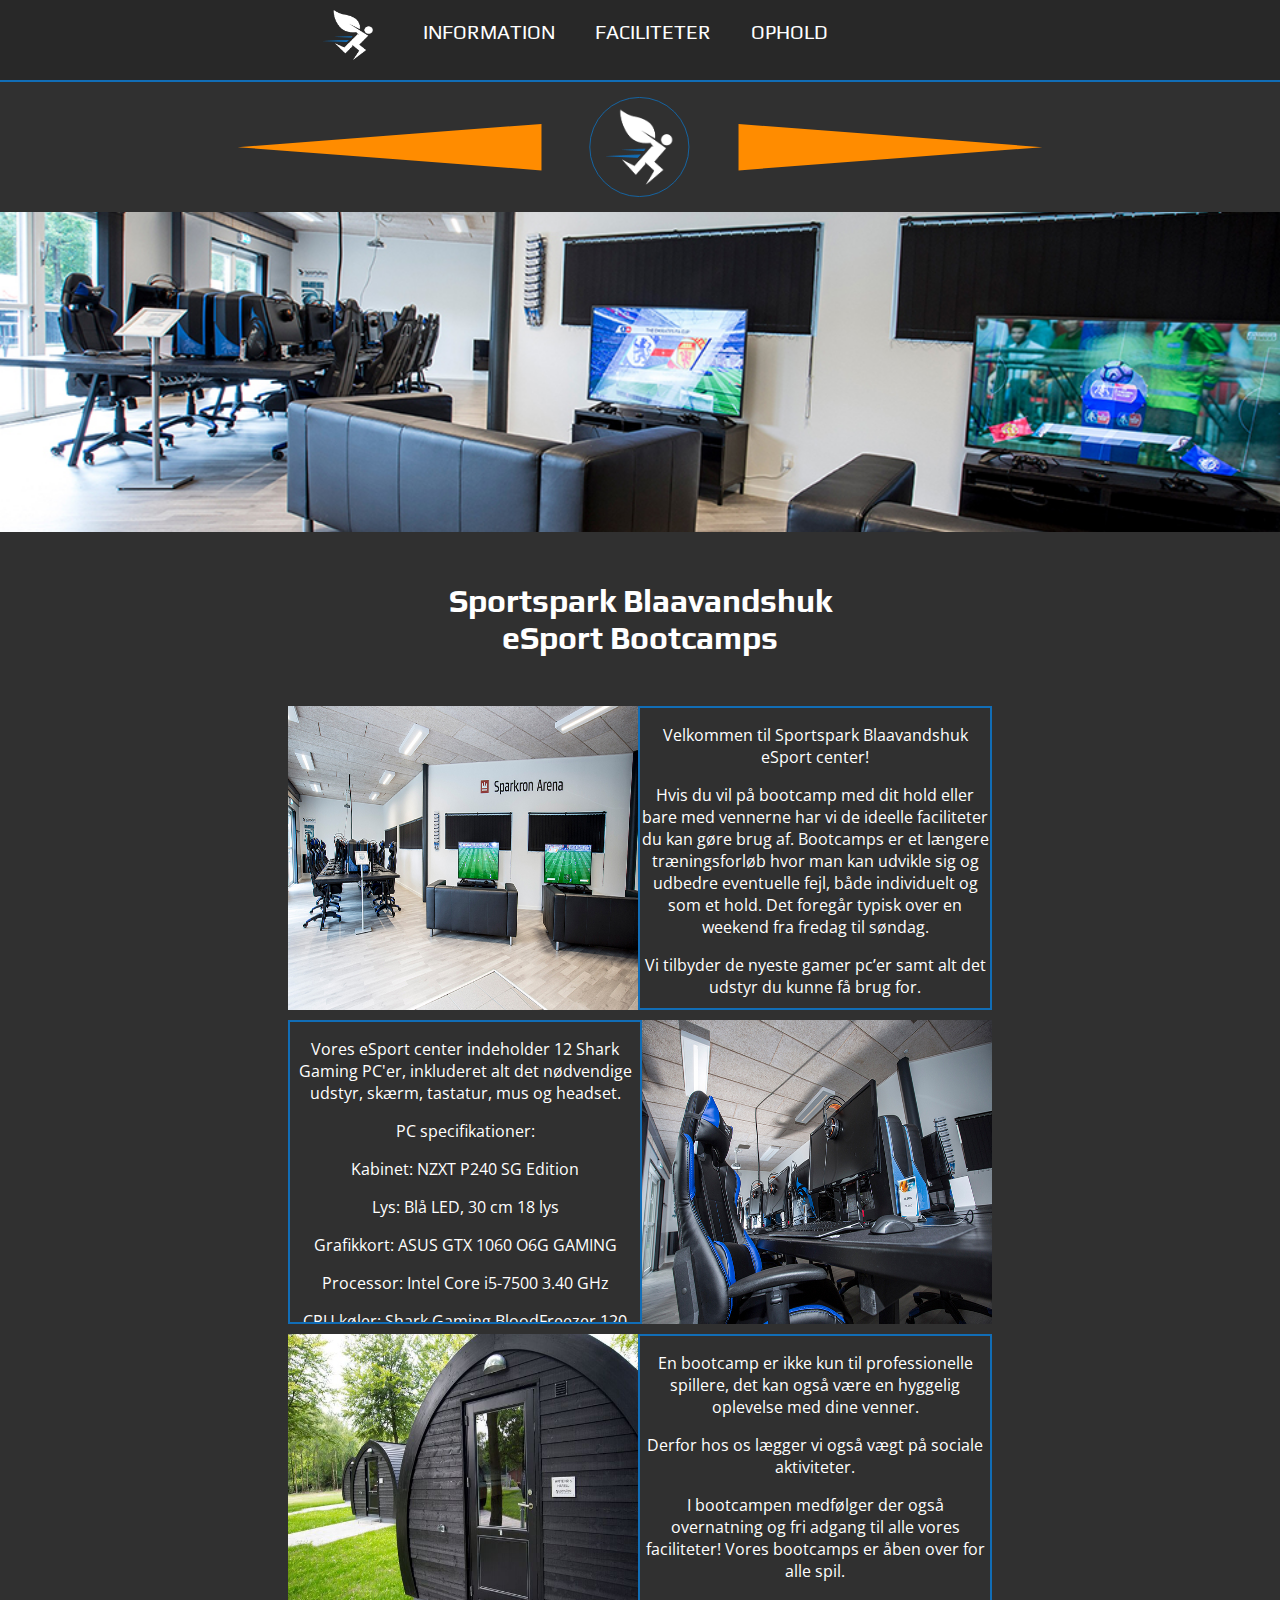
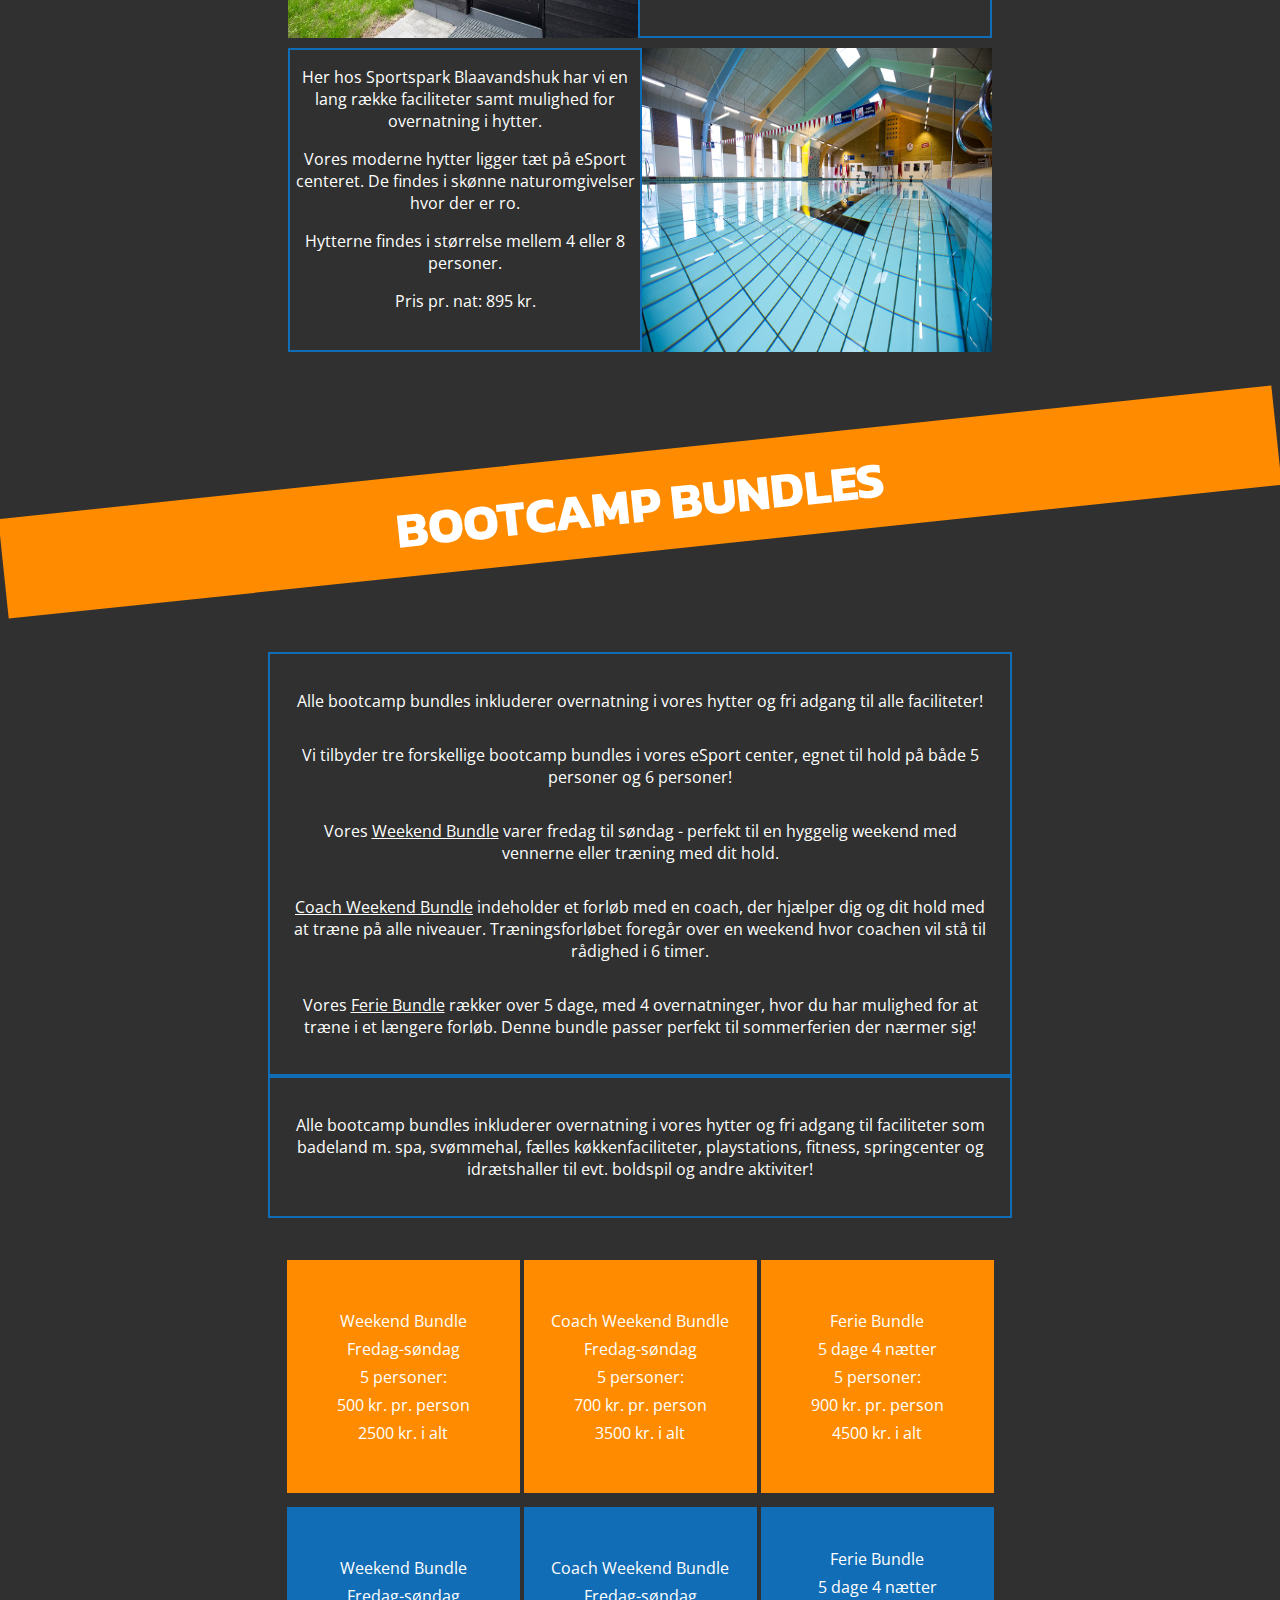
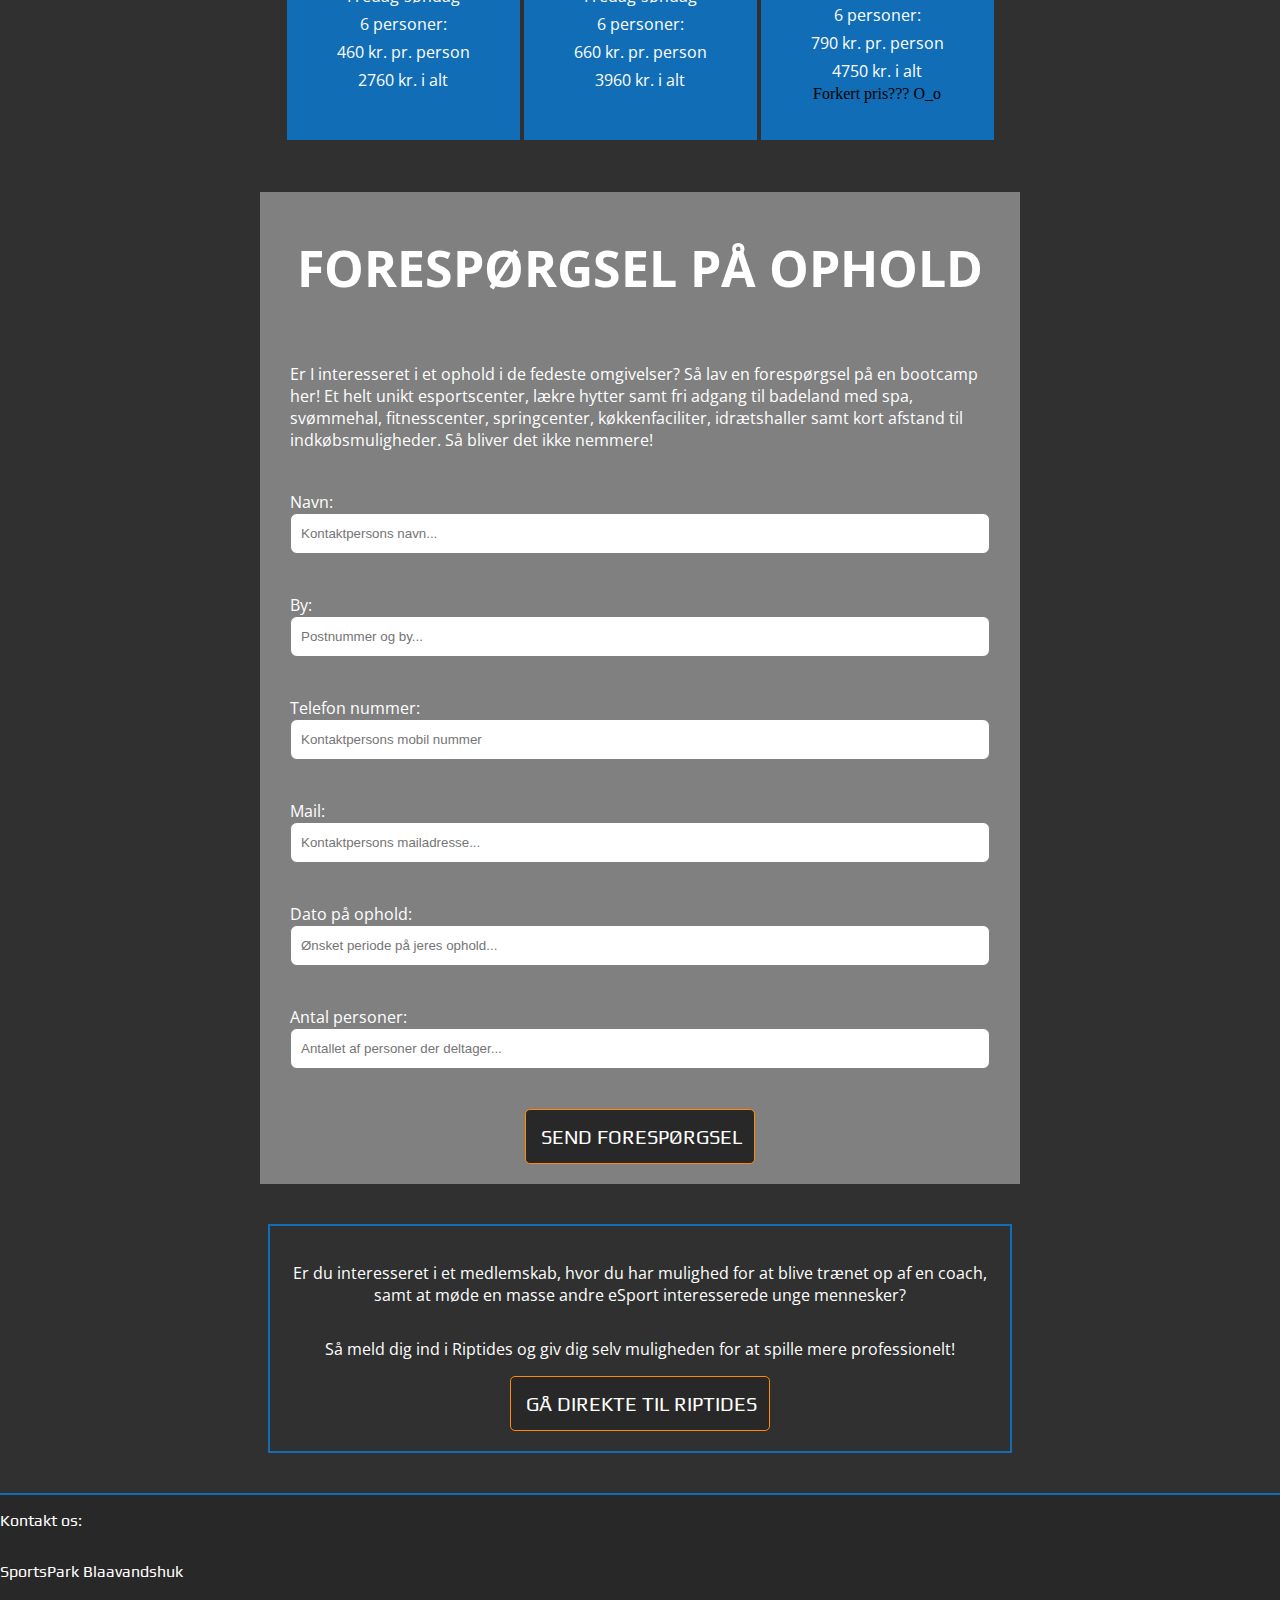
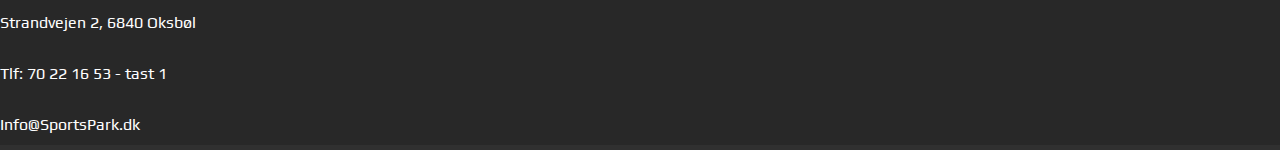
==== index.html @ 976b3179 "space" ====
<!DOCTYPE html>
<html lang="da" dir="ltr">
  <head>
    <meta charset="utf-8">
    <meta name="viewport" content="width=device-width, initial-scale=1.0">
    <title>Sportspark Blaavandshuk eSport center og bootcamp</title>
    <meta name="description" content="Sportspark Blaavandshuk eSports center i Jylland, Oksbøl findes i gode natur omgivelser tæt på havet, hvor du også har adgang til det bedste gamer udstyr. Kom med på bootcamp hos Sportspark Blaavandshuk, som medfølger fri adgang til alle vores faciliteter.">
    <meta name="viewport" content="width=device-width, initial-scale=1.0">
    <link rel="stylesheet" href="assets/css/style.css">
    <link href="https://fonts.googleapis.com/css?family=Kanit|Open+Sans|Play" rel="stylesheet">


  </head>

  <body>
    <header>

      <a href="http://www.sportspark.dk" target="_blank"><img src="assets/images/esport.png" alt="Sportspark Blaavandshuk logo" class=logo></a>
      <div class="box">

      </div>
<nav class="top-nav">
<ul>
<li>
<a href="#">INFORMATION</a>
<div class="inner-nav">

  <div>

    <div class="col">
      <a href="http://www.sportspark.dk/bningstider" title="Åbningstider">Åbningstider</a>
      <a href="http://www.sportspark.dk/kontakt1" title="Kontakt os">Kontakt os</a>
    </div>

    <div class="col">
      <a href="http://www.sportspark.dk/om-spb11" title="Hvem er vi?">Hvem er vi?</a>
      <a href="http://www.sportspark.dk/personale1" title="Personale">Personale</a>
    </div>

    <div class="col">
      <a href="http://www.sportspark.dk/bestyrelser-1" title="Bestyrelse">Bestyrelse</a>
      <a href="http://www.sportspark.dk/generalforsamling-bic1" title="Generalforsamling">Generalforsamling</a>
    </div>

    <div class="col">
      <a href="http://www.sportspark.dk/vores-sponsor1" title="Sponsor">Sponsor</a>
      <a href="http://www.sportspark.dk/bliv-sponsor1" title="Bliv sponsor">Bliv sponsor</a>
    </div>

    <div class="col">
      <a href="http://www.sportspark.dk/kontorlokaler" title="Ledige kontorlokaler">Ledige kontorlokaler</a>
      <a href="http://www.sportspark.dk/boligudstilling1" title="Boligudstilling">Boligudstilling</a>
    </div>

    <div class="col">
      <a href="http://www.sportspark.dk/kontaktformular1" title="Kørselsguide">Kørselsguide</a>
      <a href="#">Events</a>
    </div>

    <div class="col">
      <a href="http://www.sportspark.dk/samarbejdspartnere1" title="Samarbejdspartnere">Samarbejdspartnere</a>
      <a href="http://www.sportspark.dk/vrgum-lbet" title="Vrøgum løbet">Vrøgum løbet</a>
    </div>

    <div class="col">
      <a href="http://www.sportspark.dk/link" title="Links">Links</a>
    </div>

  </div>

</div>
</li>
<li>
<a href="#">FACILITETER</a>
<div class="inner-nav">

  <div>

    <div class="col">
      <p>Sportscenter</p>
      <a href="http://www.sportspark.dk/bningstider" title="Åbningstider">Åbningstider</a>
      <a href="http://www.sportspark.dk/foreninger1" title="Foreninger">Foreninger</a>
      <a href="http://www.sportspark.dk/halbooking1" title="Halbooking">Halbooking</a>
    </div>

    <div class="col">
      <p>Golfcenter</p>
      <a href="http://www.sportspark.dk/golfophold" title="Golfophold">Golfophold</a>
      <a href="http://www.sportspark.dk/proshoppen" title="Golfshoppen">Golfshoppen</a>
      <a href="http://www.sportspark.dk/golfbuffet" title="Pub og buffet">Pub og buffet</a>
      <a href="http://www.sportspark.dk/pub-og-frokost-" title="Pub og frokost">Pub og frokost</a>
      <a href="http://www.sportspark.dk/busudflugter" title="Busudflugter">Busudflugter</a>
      <a href="https://www.blaagolf.dk/klubben/" title="Blåvandhuk">Blåvandhuk golfklub</a>
      <a href="https://www.golfbox.dk/portal/golf_info/gbtourframe.asp?selected=%7BCC74A204-A100-4547-9A48-63BF5E02C2D2%7D&language=1030&#/customer/0/">Golfbox</a>
    </div>

    <div class="col">
      <p>Fitnesscentre</p>
      <a href="http://www.sportspark.dk/fitnesscentre1" title="Fitness Oksbøl">Fitness Oksbøl</a>
      <a href="http://www.sportspark.dk/fitnessblaavand" title="Fitness Blåvand">Fitness Blåvand</a>
      <a href="http://www.sportspark.dk/fitness-vejers" title="Fitness Vejers">Fitness Vejers</a>
    </div>

    <div class="col">
      <p>Mad og fest</p>
      <a href="http://www.sportspark.dk/pyramiden" title="Pyramiden Oksbøl">Pyramiden Oksbøl</a>
      <a href="http://www.sportspark.dk/mdefaciliteter" title="Mødefaciliteter">Mødefaciliteter</a>
    </div>

    <div class="col">
      <p>Vakuum</p>
      <a href="http://www.sportspark.dk/med" title="Med behandlinger">Med behandlinger</a>
      <a href="http://www.sportspark.dk/vakuumfit" title="Fit behandling">Fit behandling</a>
      <a href="http://www.sportspark.dk/vakuumsport" title="Sportsbehandling">Sportsbehandling</a>
      <a href="http://www.sportspark.dk/pressemeddelelse-vakuum" title="Pressemeddelelse">Pressemeddelelse</a>
      <a href="http://www.sportspark.dk/kundearrangement" title="Kundearrangement">Kundearrangement</a>
    </div>

    <div class="col">
      <a href="http://www.sportspark.dk/e-sport" title="Esport">Esport</a>
    </div>

    <div class="col">
      <a href="http://www.sportspark.dk/ski" title="Skipark">Skipark</a>
    </div>


  </div>

</div>
</li>
<li>
<a href="#">OPHOLD</a>
<div class="inner-nav">

  <div>

    <div class="col">
      <a href="http://www.sportspark.dk/hndboldophold" title="Håndophold">Håndophold</a>
      <a href="http://www.sportspark.dk/ungdomslejr" title="Ungdomslejr">Ungdomslejr</a>
    </div>

    <div class="col">
      <a href="http://www.sportspark.dk/kyst" title="Kyst til kyst">Kyst til kyst</a>
      <a href="http://www.sportspark.dk/erhvervsophold" title="Erhvervsophold">Erhvervsophold</a>
    </div>

    <div class="col">
      <a href="http://www.sportspark.dk/familiecamp" title="Familiecamp">Familiecamp</a>
      <a href="http://www.sportspark.dk/svmmelejr1" title="Svømmelejr">Svømmelejr</a>
    </div>

    <div class="col">
      <a href="http://www.sportspark.dk/fodboldlejr" title="Fodboldlejr">Fodboldlejr</a>
      <a href="http://www.sportspark.dk/golfophold" title="Golf og wellness">Golf og wellness</a>
    </div>

    <div class="col">
      <a href="http://www.sportspark.dk/mtb-vesterhavet" title="MTB Vesterhavet">MTB Vesterhavet</a>
      <a href="http://www.sportspark.dk/sportsfestival" title="Sportsfestival">Sportsfestival</a>
    </div>

    <div class="col">
      <a href="http://www.sportspark.dk/kr-selv---blaavandshuk" title="Kør selv Blaavandshuk">Kør selv Blaavandshuk</a>
      <a href="http://www.sportspark.dk/fitnesscamps" title="Fitnesscamps">Fitnesscamps</a>
    </div>

    <div class="col">
      <a href="http://www.lejrskole-vesterhavet.dk/" title="Lejrskole">Lejrskole</a>
      <a href="http://www.sportspark.dk/rystesammen" title="Ryste sammen tur">Ryste sammen tur</a>
    </div>


  </div>

</div>

<div class="box-end">
</div>

    </header>

    <nav class="resp-nav">
      <ul>
        <li>
          <a href="http://www.sportspark.dk/">SPORTSPARK BLAAVANDSHUK</a>
        </li>
      </ul>
    </nav>

    <div class="orangelogo">
      <img src="assets/images/tryout5.svg" alt="Sportspark Blaavandshuk logo with triangles">
    </div>


    <div class="slideshow" style="max-width:100%">
      <img class="mySlides" src="assets/images/full_room.jpg" alt="eSport center" style="width:100%">
      <img class="mySlides" src="assets/images/keyboard.jpg" alt="eSport center keyboard" style="width:100%">
      <img class="mySlides" src="assets/images/computer.jpg" alt="eSport center Shark Gaming PC" style="width:100%">
      <img class="mySlides" src="assets/images/chair_com.jpg" alt="eSport center udstyr" style="width:100%">
    </div>

    <div class="h1container">
      <h1>Sportspark Blaavandshuk eSport Bootcamps</h1>
    </div>

    <div class="textandpictureforLP">

        <div class="partners">
          <div class="pictureforLP">
            <img src="assets/images/esportlokalegood.jpg" alt="esportlokale">
          </div>
          <div class="textboxforLP">
              <p>Velkommen til Sportspark Blaavandshuk eSport center!</p>
                <p>Hvis du vil på bootcamp med dit hold eller bare med vennerne har vi de ideelle faciliteter du kan gøre brug af. Bootcamps er et længere træningsforløb hvor man kan udvikle sig og udbedre eventuelle fejl, både individuelt og som et hold. Det foregår typisk over en weekend fra fredag til søndag.</p>
                <p>Vi tilbyder de nyeste gamer pc’er samt alt det udstyr du kunne få brug for.</p>
          </div>
        </div>

        <div class="partners">
          <div class="textboxforLP">
              <p>
                Vores eSport center indeholder 12 Shark Gaming PC'er, inkluderet alt det nødvendige udstyr, skærm, tastatur, mus og headset.
              </p>
              <p>PC specifikationer:</p>
                <p>Kabinet: NZXT P240 SG Edition</p>
                <p>Lys: Blå LED, 30 cm 18 lys</p>
                <p>Grafikkort: ASUS GTX 1060 O6G GAMING</p>
                <p>Processor: Intel Core i5-7500 3.40 GHz</p>
                <p>CPU køler: Shark Gaming BloodFreezer 120 vandkøling</p>
                <p>RAM: Crucial Ballistix Sport 2x8GB 2400 Mhz</p>
                <p>Systemdisk: Kingston UV400 240GB SSD</p>
                <p>Lagerdisk: Seagate Barracuda 1TB 7200 RPM</p>
                <p>Strømforsyning: Shark Gaming Bloodpump 500W</p>
                <p>Bundkort: ASUS Prime Z270-P</p>
                <p>Windows: Windows 10 dansk</p>
          </div>
          <div class="pictureforLP">
            <img src="assets/images/specs.jpg" alt="eSport center computere">
          </div>
        </div>

      <div class="partners">
        <div class="pictureforLP">
          <img src="assets/images/hytter.jpg" alt="Sportspark Blaavandshuk hytter">
        </div>
        <div class="textboxforLP">
              <p>En bootcamp er ikke kun til professionelle spillere, det kan også være en hyggelig oplevelse med dine venner.</p>
                <p>Derfor hos os lægger vi også vægt på sociale aktiviteter.</p>
                <p>I bootcampen medfølger der også overnatning og  fri adgang til alle vores faciliteter!
                Vores bootcamps er åben over for alle spil.</p>
        </div>
      </div>

      <div class="partners">
        <div class="textboxforLP">
            <p>Her hos Sportspark Blaavandshuk har vi en lang række faciliteter samt mulighed for overnatning i hytter.</p>
              <p>Vores moderne hytter ligger tæt på eSport centeret. De findes i skønne naturomgivelser hvor der er ro.</p>
              <p>Hytterne findes i størrelse mellem 4 eller 8 personer.</p>
              <p>Pris pr. nat: 895 kr.</p>
        </div>
        <div class="pictureforLP">
          <img src="assets/images/svømmehal.jpg" alt="Sportspark Blaavandshuk svømmehal">
        </div>
      </div>


    <div class="orangeline">
      <h2>BOOTCAMP BUNDLES</h2>
    </div>

    <div class="bundletext">
      <div class="riptide">
            <p>Alle bootcamp bundles inkluderer overnatning i vores hytter og fri adgang til alle faciliteter!</p>

            <p>Vi tilbyder tre forskellige bootcamp bundles i vores eSport center, egnet til hold på både 5 personer og 6 personer!</p>

            <p>Vores <u>Weekend Bundle</u> varer fredag til søndag - perfekt til en hyggelig weekend med vennerne eller træning med dit hold.</p>
            <p><u>Coach Weekend Bundle</u> indeholder et forløb med en coach, der hjælper dig og dit hold med at træne på alle niveauer. Træningsforløbet foregår over en weekend hvor coachen vil stå til rådighed i 6 timer.</p>
            <p>
            Vores <u>Ferie Bundle</u> rækker over 5 dage, med 4 overnatninger, hvor du har mulighed for at træne i et længere forløb. Denne bundle passer perfekt til sommerferien der nærmer sig!</p>
        </div>
        <div class="riptide">
          <p>Alle bootcamp bundles inkluderer overnatning i vores hytter og fri adgang til faciliteter som badeland m. spa, svømmehal, fælles køkkenfaciliteter, playstations, fitness, springcenter og idrætshaller til evt. boldspil og andre aktiviter!</p>

      </div>
    </div>

    <div class="partners">
      <div class="bundle">
        <p>
          Weekend Bundle
        </p>
            <p>Fredag-søndag</p>
            <p>5 personer:</p>
            <p>500 kr. pr. person</p>
            <p>2500 kr. i alt</p>
      </div>
      <div class="bundle">
        <p>
          Coach Weekend Bundle
        </p>
          <p>Fredag-søndag</p>
          <p>5 personer:</p>
          <p>700 kr. pr. person</p>
          <p>3500 kr. i alt</p>
      </div>

      <div class="bundle">
        <p>
          Ferie Bundle
        </p>
          <p>5 dage 4 nætter</p>
          <p>5 personer:</p>
          <p>900 kr. pr. person</p>
          <p>4500 kr. i alt</p>
      </div>
    </div>

    <div class="partners">
      <div class="bundle2">
        <p>
          Weekend Bundle
        </p>
            <p>Fredag-søndag</p>
            <p>6 personer:</p>
            <p>460 kr. pr. person</p>
            <p>2760 kr. i alt</p>
      </div>
      <div class="bundle2">
        <p>
          Coach Weekend Bundle
        </p>
          <p>Fredag-søndag</p>
          <p>6 personer:</p>
          <p>660 kr. pr. person</p>
          <p>3960 kr. i alt</p>
      </div>

      <div class="bundle2">
        <p>
          Ferie Bundle
        </p>
          <p>5 dage 4 nætter</p>
          <p>6 personer:</p>
          <p>790 kr. pr. person</p>
          <p>4750 kr. i alt</p>
          Forkert pris??? O_o
      </div>
    </div>
  </div>

  <div class="booking">
    <div class="contactcontainer">
        <h2>FORESPØRGSEL PÅ OPHOLD</h2>
        <p>Er I interesseret i et ophold i de fedeste omgivelser? Så lav en forespørgsel på en bootcamp her! Et helt unikt esportscenter, lækre hytter samt fri adgang til badeland med spa, svømmehal, fitnesscenter, springcenter, køkkenfaciliter, idrætshaller samt kort afstand til indkøbsmuligheder. Så bliver det ikke nemmere! </p>
        <p>Navn:<input placeholder="Kontaktpersons navn..." text="text" id="name"></p>
        <p>By:<input placeholder="Postnummer og by..." text="text" id="city"></p>
        <p>Telefon nummer:<input placeholder="Kontaktpersons mobil nummer" text="text" id="phone"></p>
        <p>Mail:<input placeholder="Kontaktpersons mailadresse..." text="text" id="mail"></p>
        <p>Dato på ophold:<input placeholder="Ønsket periode på jeres ophold..." text="text" id="date"></p>
        <p>Antal personer:<input placeholder="Antallet af personer der deltager..." text="text" id="persons"></p>
        <input class="addbutton" type="submit" value="SEND FORESPØRGSEL" onclick="addContact();">
    </div>
  </div>

<div class="bundletext">
  <div class="riptide">
      <p>
      Er du interesseret i et medlemskab, hvor du har mulighed for at blive trænet op af en coach, samt at møde en masse andre eSport interesserede unge mennesker?
    </p>
      <p>
      Så meld dig ind i Riptides og giv dig selv muligheden for at spille mere professionelt!
      </p>
      <input class="buttonriptide" type="button" value="GÅ DIREKTE TIL RIPTIDES" onclick=window.location.ahref="http://www.riptides.dk/">
  </div>
</div>

    <footer>
      <div class="contactinfo">
        <p>Kontakt os:</p>
        <p>SportsPark Blaavandshuk</p>
        <p>Strandvejen 2, 6840 Oksbøl</p>
        <p>Tlf: 70 22 16 53 - tast 1</p>
        <p>Info@SportsPark.dk</p>
      </div>

    </footer>
    <script src="assets/js/main.js"></script>
  </body>
</html>
---- assets/css/style.css ----
body {
   background-color: #303030;
   margin: 0;
   overflow-x: hidden;
 }

/* Til header */
header {
background-color: #282828;
height: 80px;
width: 100%;
display: flex;
flex-direction: row;
justify-content: center;
border-bottom: 2px solid;
border-color: #116db6;
}

header img {
display: flex;
flex-direction: row;
justify-content: flex-start;
height: 50px;
width: 50px;
padding-top: 10px;
padding-left: 50px;
padding-bottom: 10px;
margin: 0;

}

header ul {
display: flex;
flex: 1;
justify-content: space-around;
align-items: center;
margin: 0;
padding-right: 30%;
padding-left: 25%;
}

header li {
list-style: none;
margin: 0;
color: white;
display: flex;
font-family: "Play", sans-serif;
font-size: 20px;
}

h1 {
  font-family: "Play", sans-serif;
  color: white;
  text-align: center;
  margin: 50px;
  width: 400px;
}
.h1container {
  display: flex;
  justify-content: center;
}
nav {
  z-index: 1;
}
.top-nav ul{
display: flex;
list-style: none;
margin: 0;
padding: 0;
background: #282828;
}

.top-nav li a, .col p{
padding: 20px;
margin: 0;
color: #fff;
text-decoration: none;
display: block;
}

.top-nav {
}

.col p {
text-decoration: underline;
}

.top-nav li a:hover{
background: rgba(0,0,0,.4);
}

.top-nav li{
display: block;
}

.top-nav .inner-nav{
display: none;
position: absolute;
left: 0;
right: 0;
background: #282828;
color: #fff;
}

.top-nav li:hover .inner-nav{
display: block;
}

.inner-nav>div{
display:flex;
justify-content: center;
}

/*.box {
  margin-left: 300px;
}*/

.top-nav {
  margin-right: 160px;
}

.logo {
  padding-right: 30px;
}



/*responsive nav*/
.resp-nav li, a {
  list-style: none;
  margin: 0;
  color: white;
  display: flex;
  font-family: "Play", sans-serif;
  font-size: 20px;
  text-decoration: none;
}

.resp-nav ul {
  display: none;
  list-style: none;
  margin: 0;
  padding: 20px;
  background: #282828;
}


/* Til Logo med orange trekanter under header */
.orangelogo {
  width: 100%;
  height:100px;
  padding-bottom: 25px;
  padding-top: 5px;

}

.orangelogo img {
  height: 100px;
  width: 100%;
  padding-top: 10px;
  padding-bottom: 10px;
}

/* Til Banner */

.slideshow{
  max-width: 100%;
  overflow: hidden;
  padding-bottom: 25%;
  position: relative;
}

.slideshow img {
  display:none;
  width: 100%;
  position: absolute;
  top: 50%;
  transform: translateY(-50%); /*Defines a translation, using only the value for the Y-axis*/
  z-index: 0;
}

/* Til Text og billederne til Landing Page */
.textandpictureforLP .partners {
  display: flex;
  justify-content: center;
}

.partners {
padding-bottom: 10px;
}

.partners p {
  color: white;
  font-family: 'Open Sans', sans-serif;
  text-align: center;
}

.pictureforLP {
  background-color: white;
  height: 302px;
  width: 350px;
}
.pictureforLP img {
  height: 304px;
  width: 350px;
}

.textboxforLP {
  background-color: #303030;
  height: 300px;
  width: 350px;
  border: 2px solid;
  border-color: #116db6;
  overflow: auto;
}
.textboxforLP p, .textboxforBD p, .bundle p, .textboxforbundles .bundle2 p {
  font-family: 'Open Sans', sans-serif;

}

.bundletext {
  display: flex;
  flex-direction: column;
  align-items: center;
  margin: 40px;

}

.bundle {
  background-color: #ff8c00;
  height: 233px;
  width: 233px;
  border: 2px solid;
  border-left-color: #303030;
  border-top-color: #303030;
  border-bottom-color: #303030;
  border-right-color: #303030;
  display: flex;
  justify-content: center;
  flex-direction: column;
}

.bundle2 {
  background-color: #116DB6;
  height: 233px;
  width: 233px;
  border: 2px solid;
  border-left-color: #303030;
  border-top-color: #303030;
  border-bottom-color: #303030;
  border-right-color: #303030;
  display: flex;
  align-items: center;
  justify-content: center;
  flex-direction: column;
}

.bundle p {
  margin: 3px;
}

.bundle2 p {
  margin: 3px;
}


/* Til den orange skæv linje */
.orangeline {
  margin-top: 90px;
  margin-bottom: 100px;
  background-color: #ff8c00;
  height: 100px;
  width: auto;
  transform: rotate(-6deg);
}
.orangeline h2 {
  color: white;
  display: flex;
  justify-content: center;
  font-size: 50px;
  padding-top: 15px;
  font-family: 'Kanit', sans-serif;
}

/* Til form */
.contactcontainer {
  display: flex;
  flex-direction: column;
  font-family: 'Open Sans', sans-serif;
  justify-content: center;
  max-width: 800px;
  color: white;
  background-color: grey;
  align-items: center;
  margin: 0;
  padding: 0 10px 0 10px;
}

.booking {
  display: flex;
  justify-content: center;
  margin: 40px;
}

.contactcontainer p {
  margin: 20px;
  max-width: 700px;
  width: 100%;

}

.contactcontainer h2 {
  font-size: 50px;
  width: 100%;
  text-align: center;
}


input[text=text] {
  border: 0.5px solid grey;
  padding: 12px 10px;
  display: flex;
  width: 100%;
  max-width: 700px;
  align-items: center;
  border-radius: 7px;
  display: flex;
  box-sizing: border-box;
}

input[type=submit] {
  background-color: #282828;
  color: white;
  border: 1px solid #ff8c00;
  border-radius: 5px;
  cursor: pointer;
  padding: 15px;
  margin: 20px;
  width: 230px;
  font-size: 20px;
  font-family: "Play", sans-serif;
  display: flex;
}

/*T Riptide */
.riptide {
  background-color: #303030;
  padding: 20px;
  max-width: 700px;
  margin: 0;
  border: 2px solid;
  border-color: #116db6;
  display: flex;
  flex-direction: column;
  align-items: center;
}

.riptide p {
  color: white;
  font-family: "Open Sans", sans-serif;
  text-align: center;

}

.buttonriptide {
  background-color: #282828;
  color: white;
  border: 1px solid #ff8c00;
  border-radius: 5px;
  cursor: pointer;
  padding: 15px;
  margin: 0;
  height: 55px;
  font-size: 20px;
  font-family: "Play", sans-serif;
  display: flex;
  flex-direction: column;
  justify-content: center;
  width: 260px;
  text-align: center;
}

/* Til footer */

footer {
  color: white;
  background-color: #282828;
  font-family: "Play", sans-serif;
  height: 250px;
  border-top: 2px solid;
  border-color: #116db6;
}
.contactinfo {
  display: flex;
  flex-direction: column;
}

@media screen and (max-width: 600px) {
  body {
    max-width: 600px;
    width: auto;
  }

  .top-nav, header {
    display: none;
  }

  .resp-nav ul {
    display: flex;
    justify-content: center;
  }

  .textandpictureforLP, .partners, .textboxforLP, .pictureforLP, .pictureforLP img {
    flex-direction: column;
    width: 100%;

  }
.textboxforLP {
  height: 100%;
  overflow: visible;
}

  .partners {
    align-items: center;
  }

  .orangeline {
    height: 165px;
    width: auto;
    text-align: center;
    margin: 0;
  }

  .orangeline h2 {
    padding: 5px;
  }
  .contactinfo {
    align-items: center;
  }
}
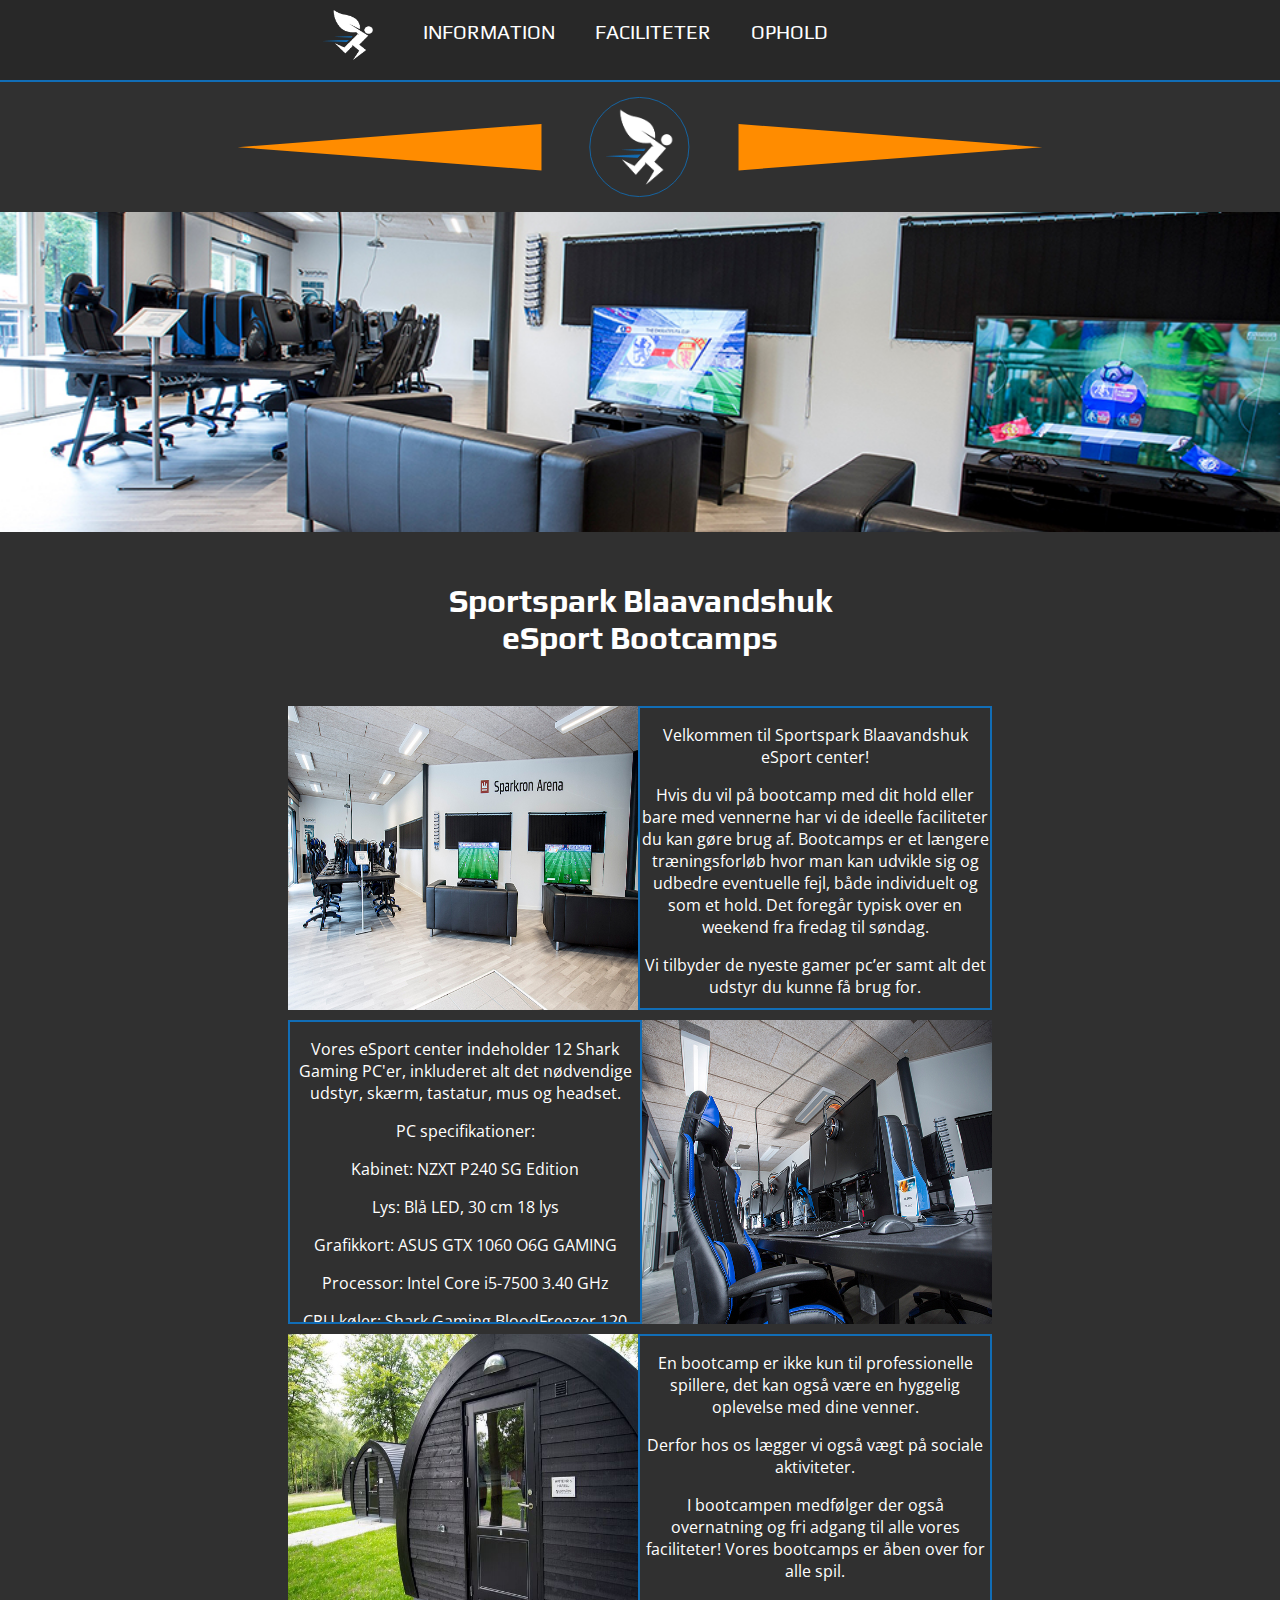
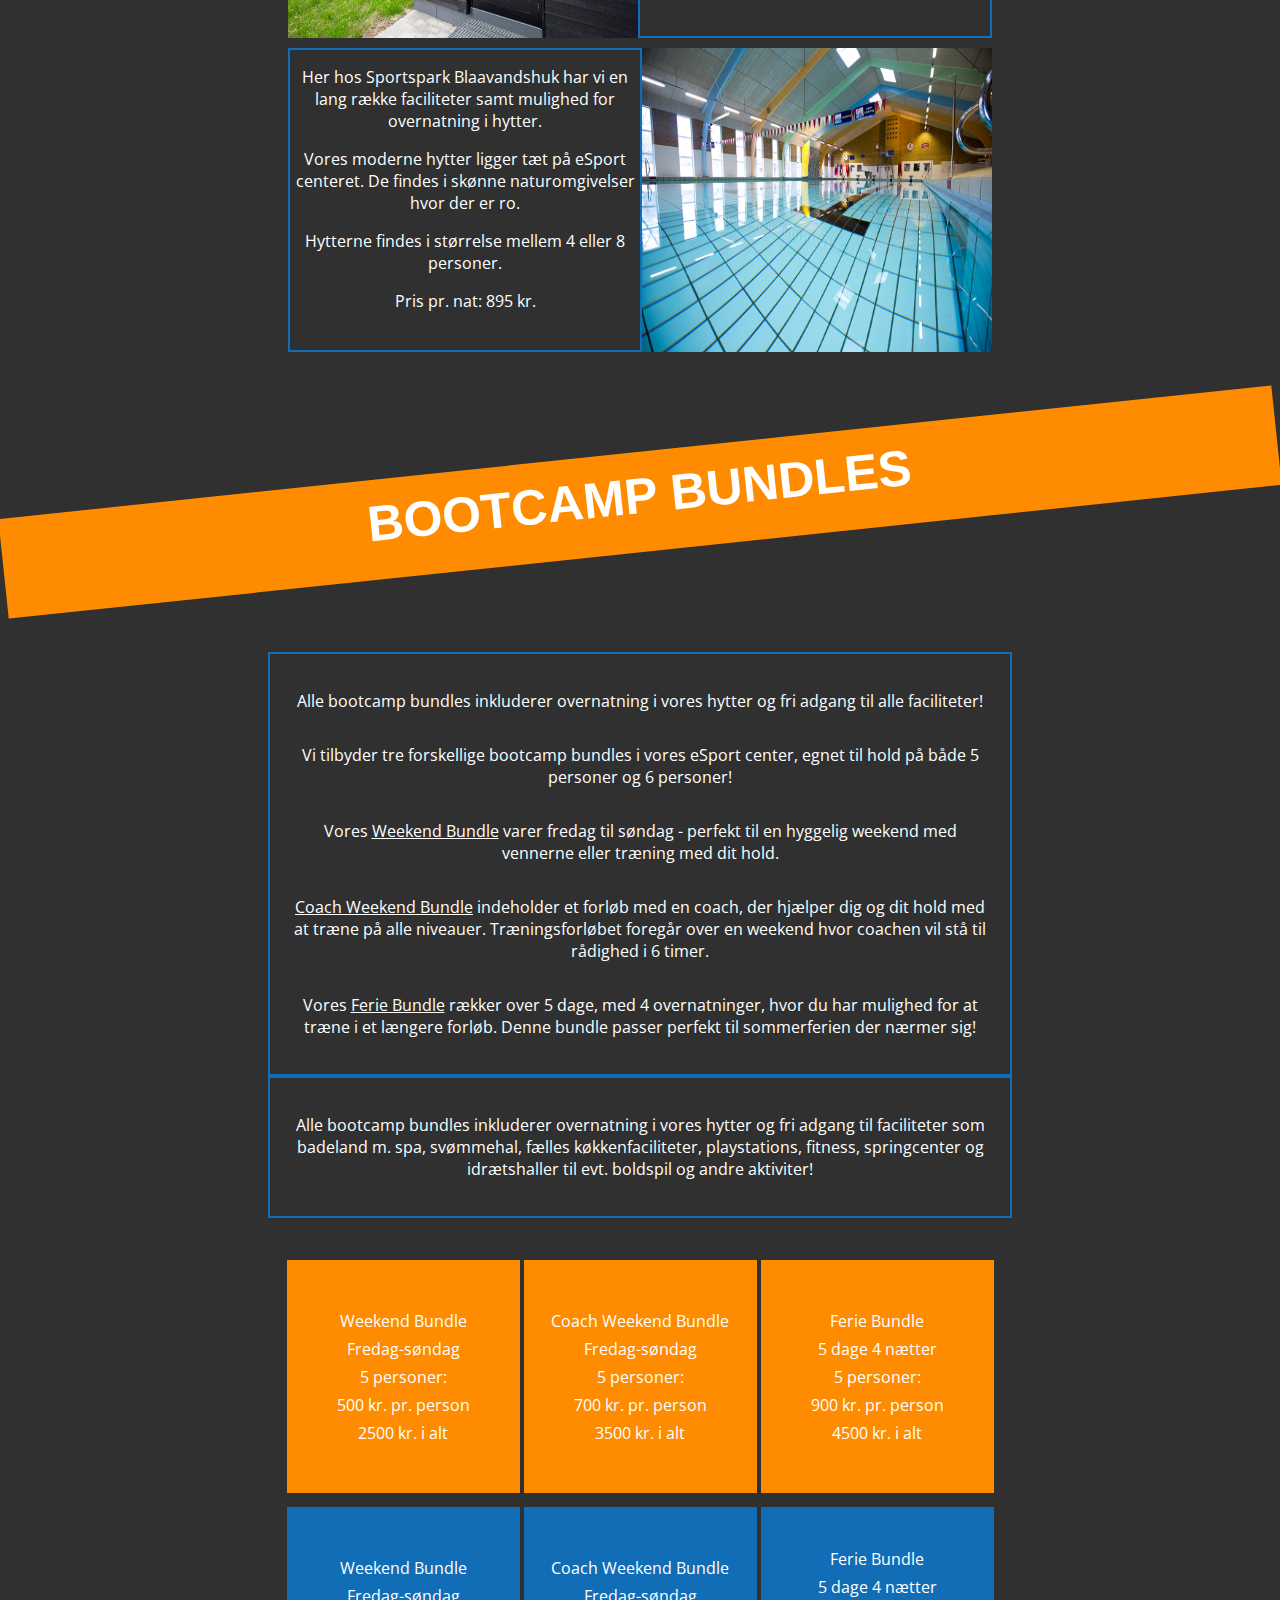
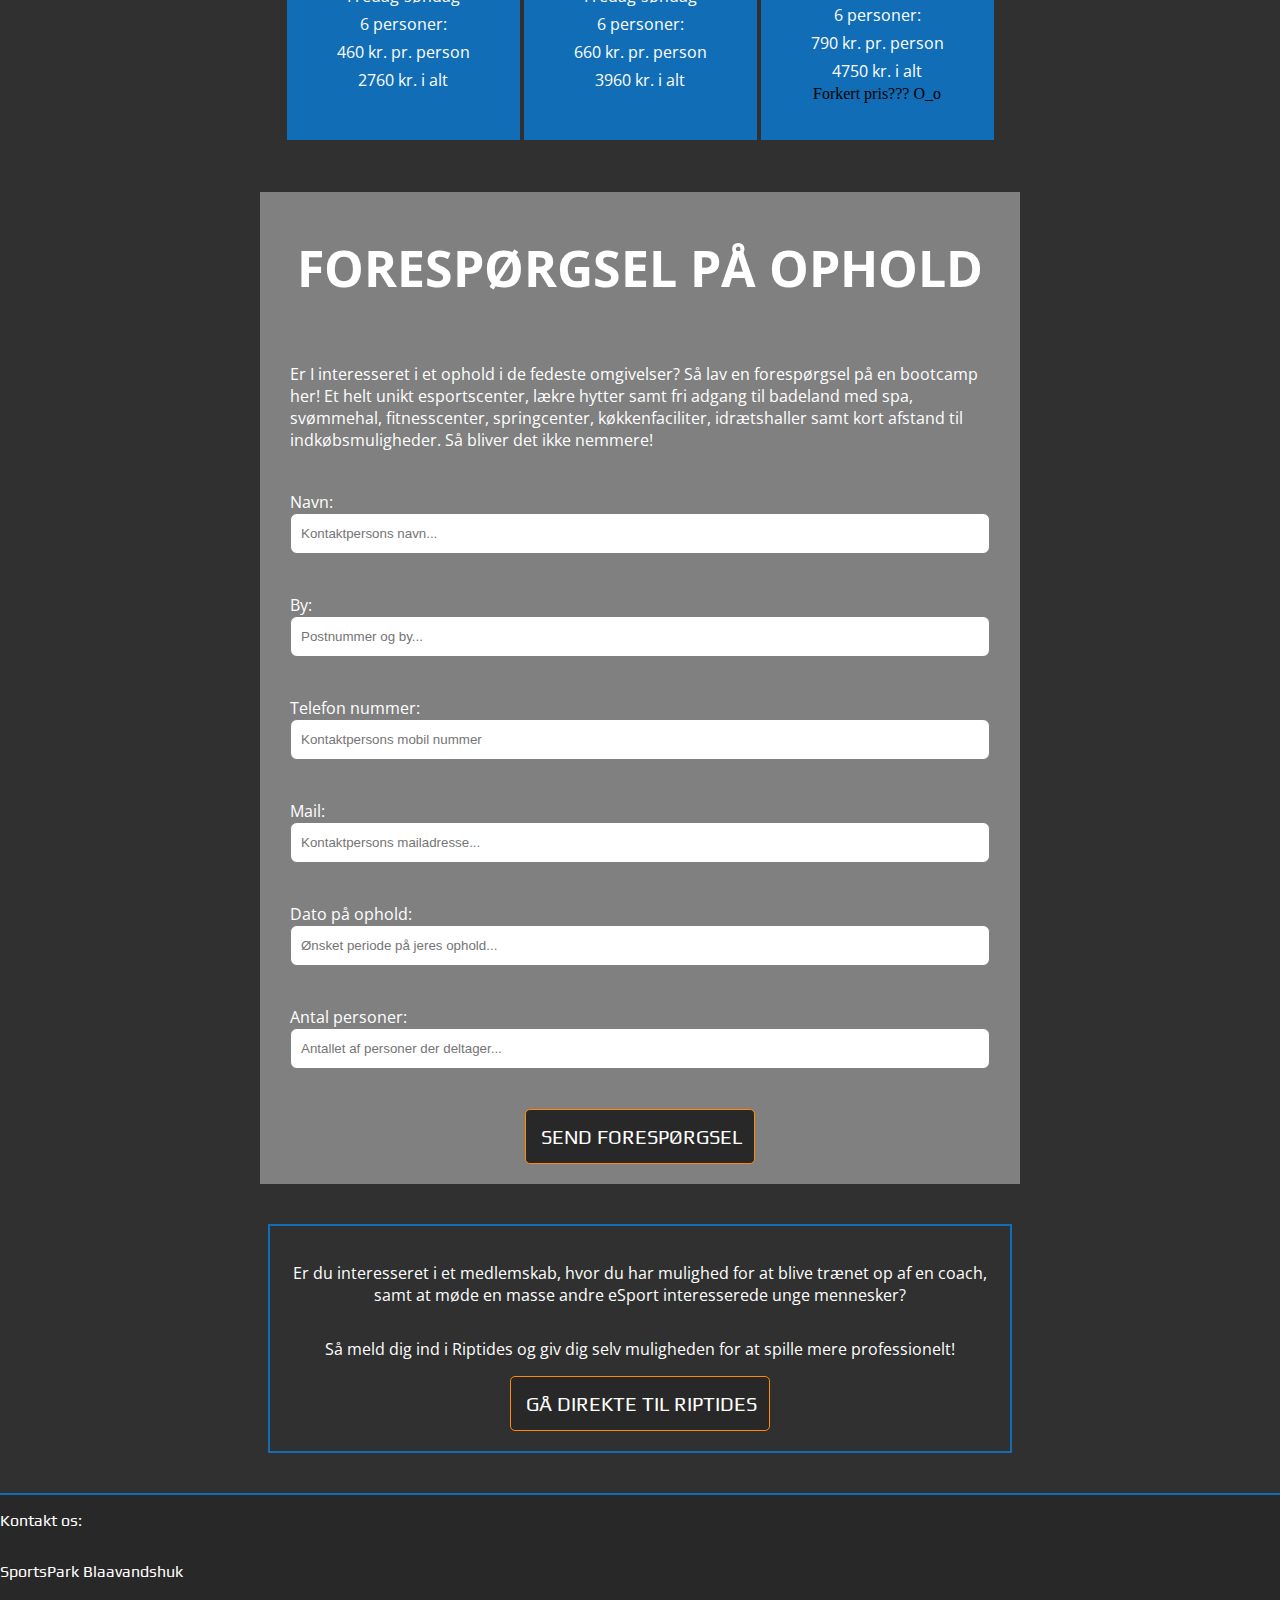
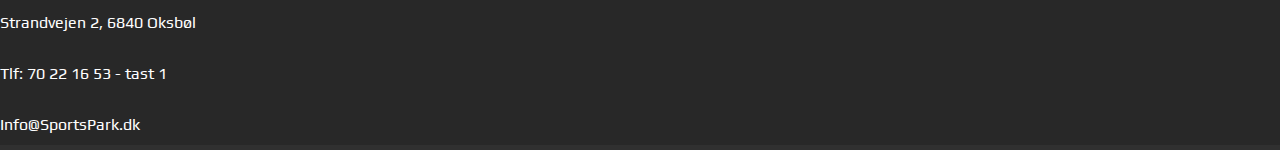
==== commit a492e71c: "deleted kanit" ====
--- a/index.html
+++ b/index.html
@@ -7,7 +7,7 @@
     <meta name="description" content="Sportspark Blaavandshuk eSports center i Jylland, Oksbøl findes i gode natur omgivelser tæt på havet, hvor du også har adgang til det bedste gamer udstyr. Kom med på bootcamp hos Sportspark Blaavandshuk, som medfølger fri adgang til alle vores faciliteter.">
     <meta name="viewport" content="width=device-width, initial-scale=1.0">
     <link rel="stylesheet" href="assets/css/style.css">
-    <link href="https://fonts.googleapis.com/css?family=Kanit|Open+Sans|Play" rel="stylesheet">
+    <link href="https://fonts.googleapis.com/css?family=Open+Sans|Play" rel="stylesheet">
 
 
   </head>
@@ -174,9 +174,10 @@
   </div>
 
 </div>
-
-<div class="box-end">
-</div>
+</li>
+</ul>
+
+</nav>
 
     </header>
 
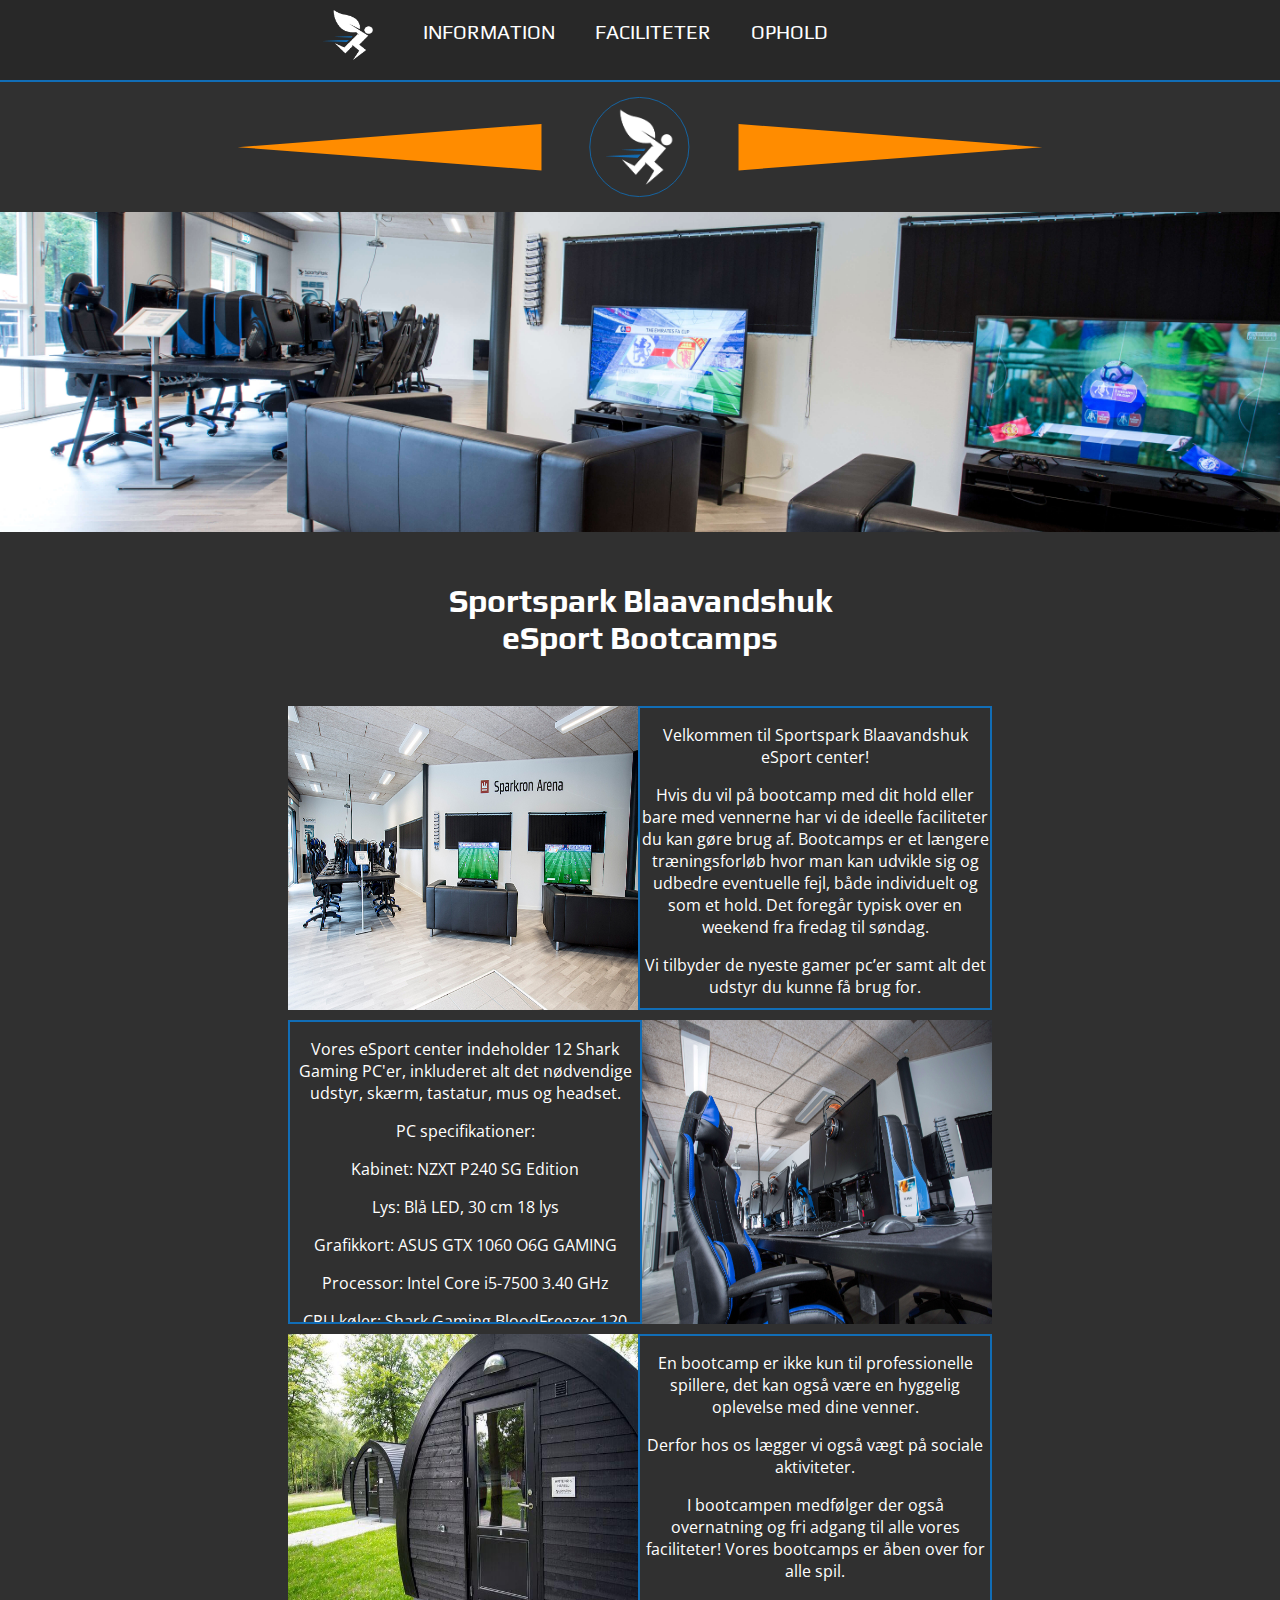
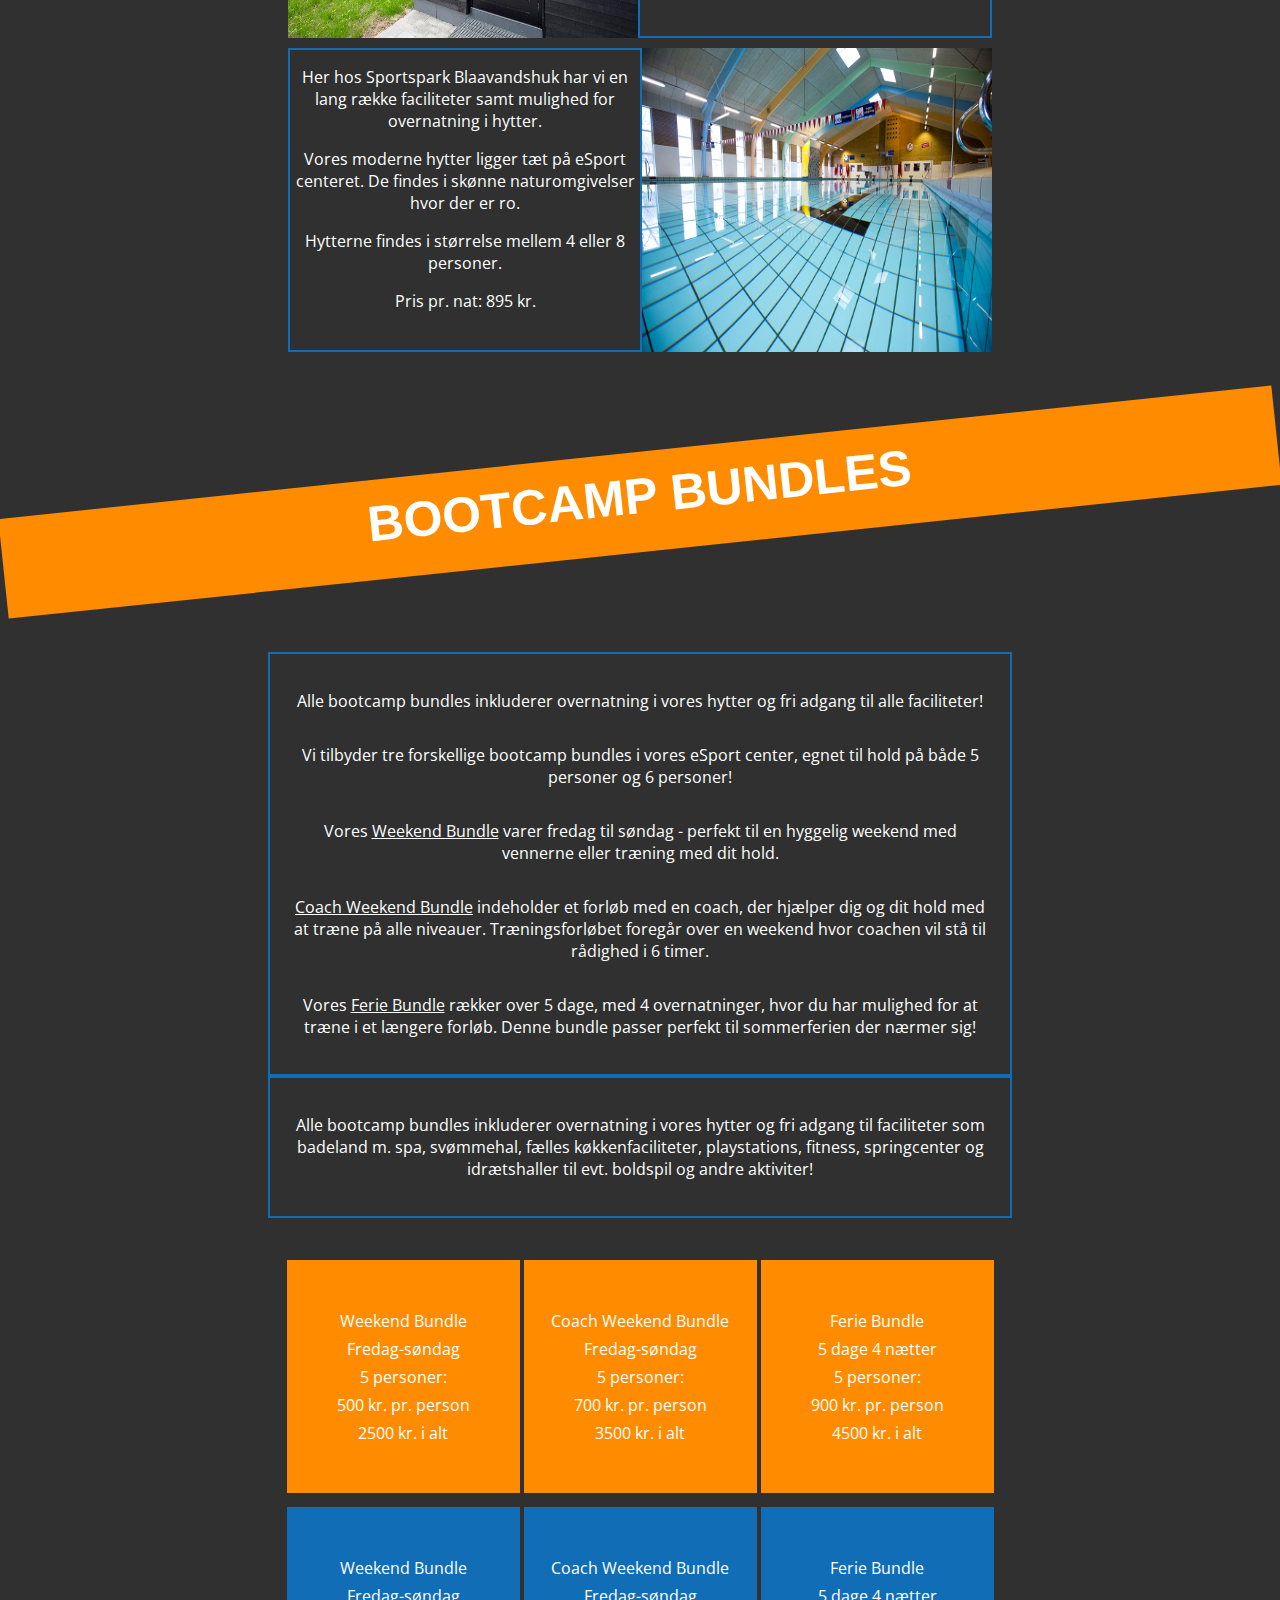
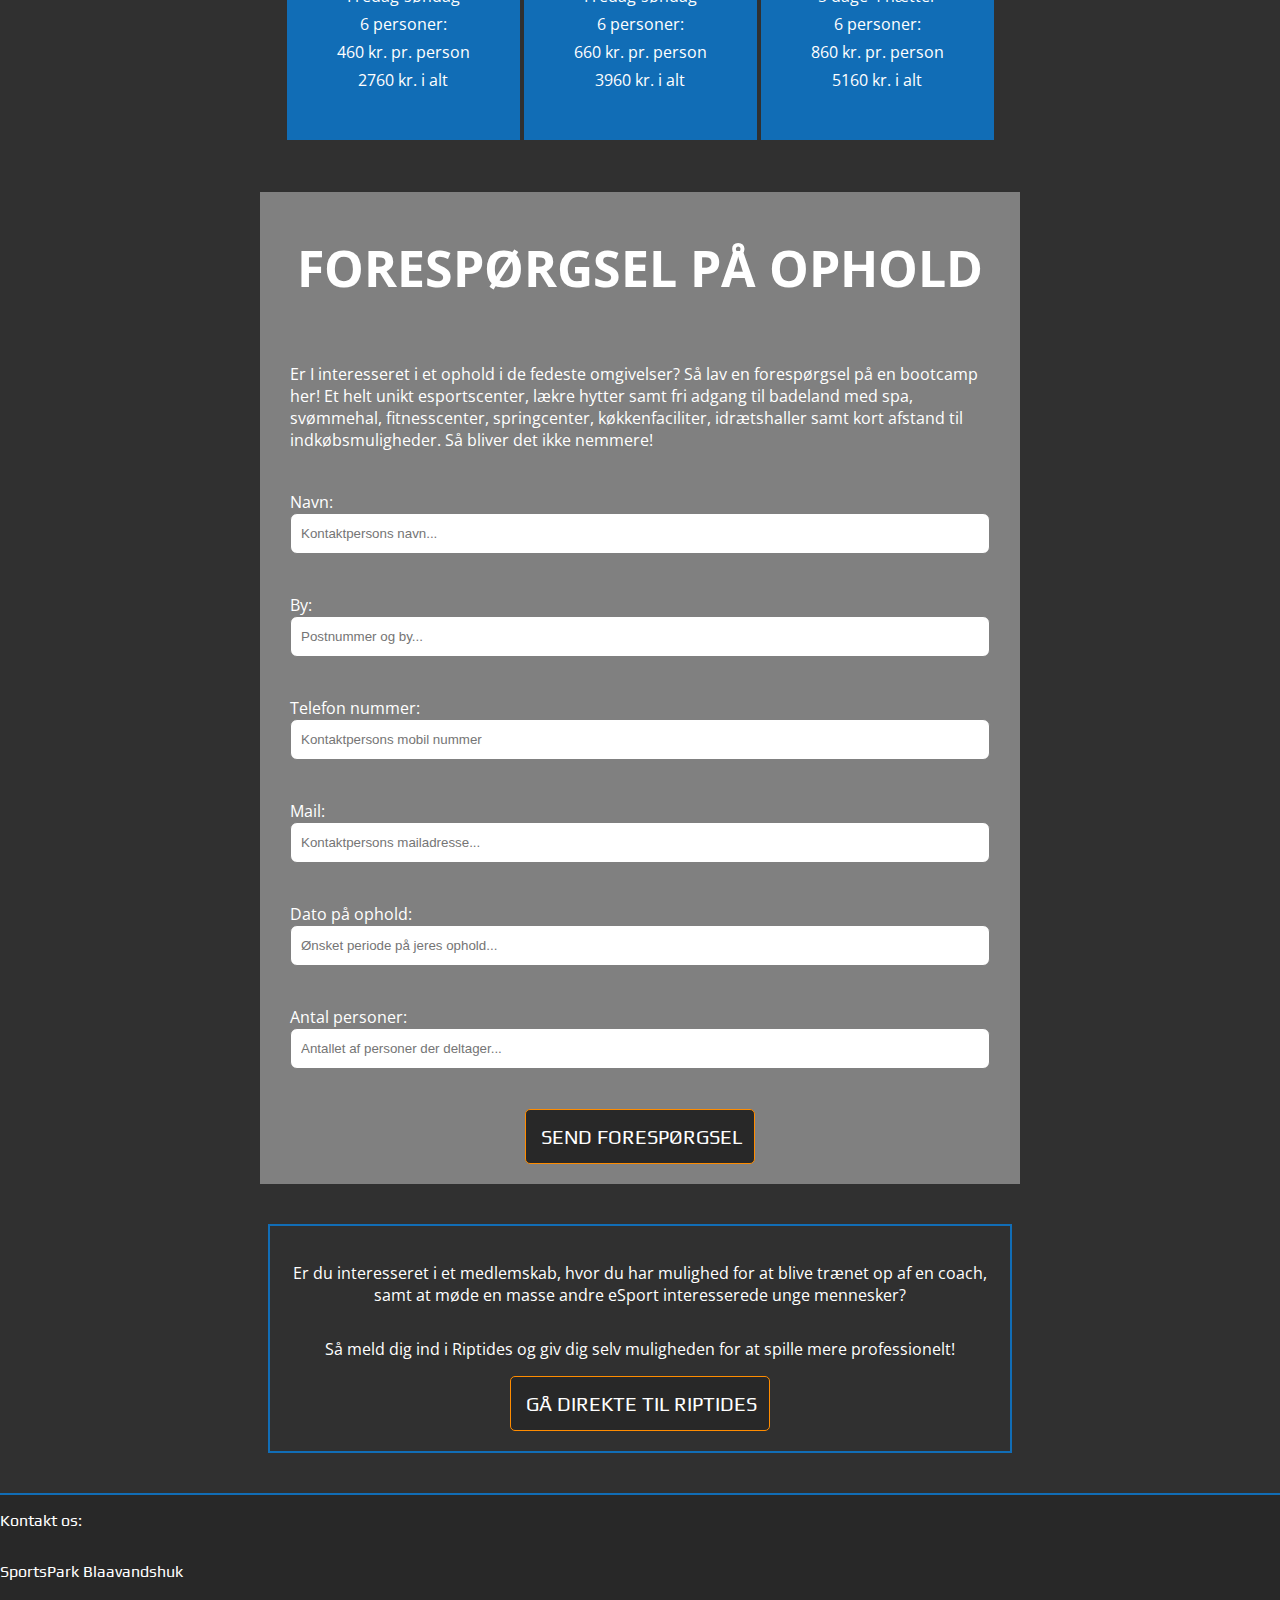
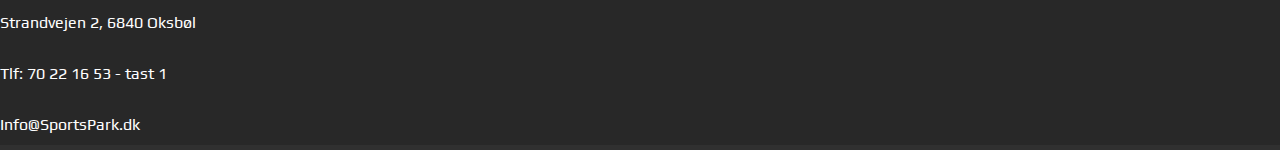
==== commit e3132a31: "price" ====
--- a/index.html
+++ b/index.html
@@ -344,9 +344,8 @@
         </p>
           <p>5 dage 4 nætter</p>
           <p>6 personer:</p>
-          <p>790 kr. pr. person</p>
-          <p>4750 kr. i alt</p>
-          Forkert pris??? O_o
+          <p>860 kr. pr. person</p>
+          <p>5160 kr. i alt</p>
       </div>
     </div>
   </div>
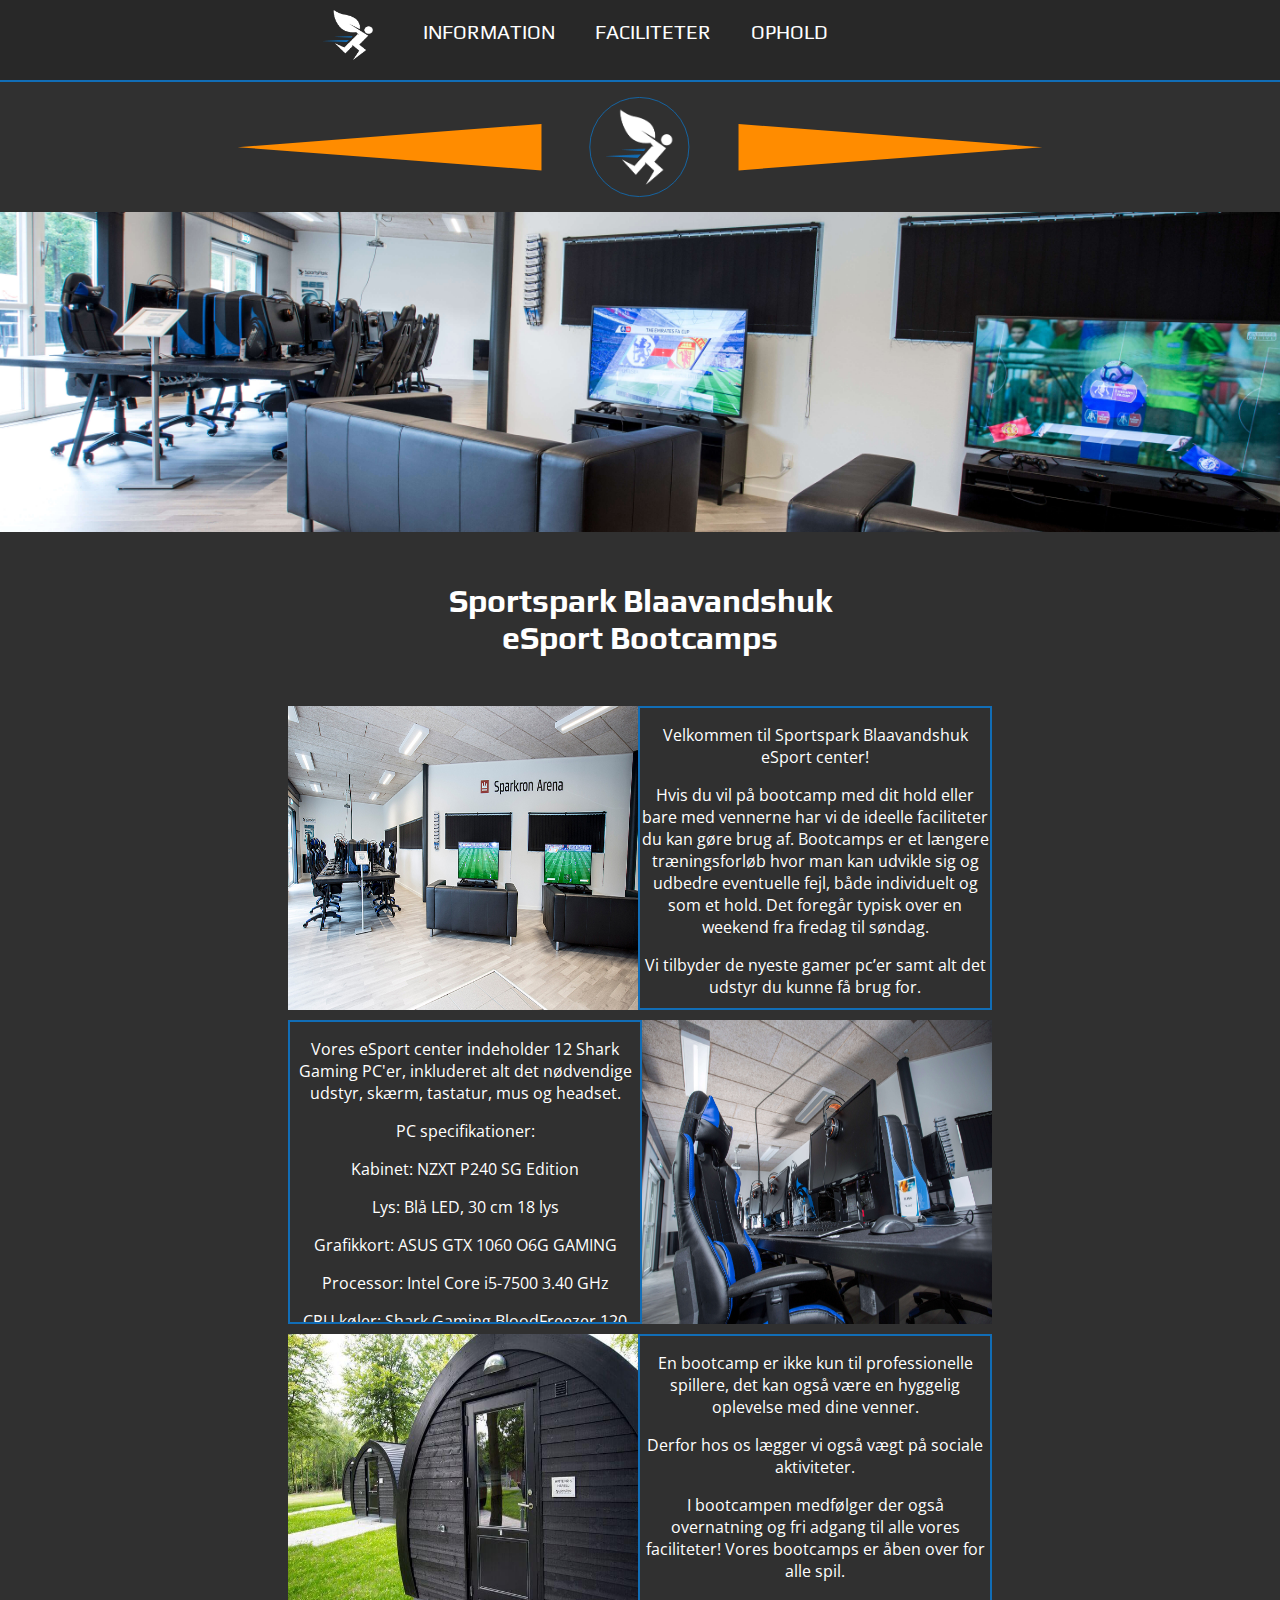
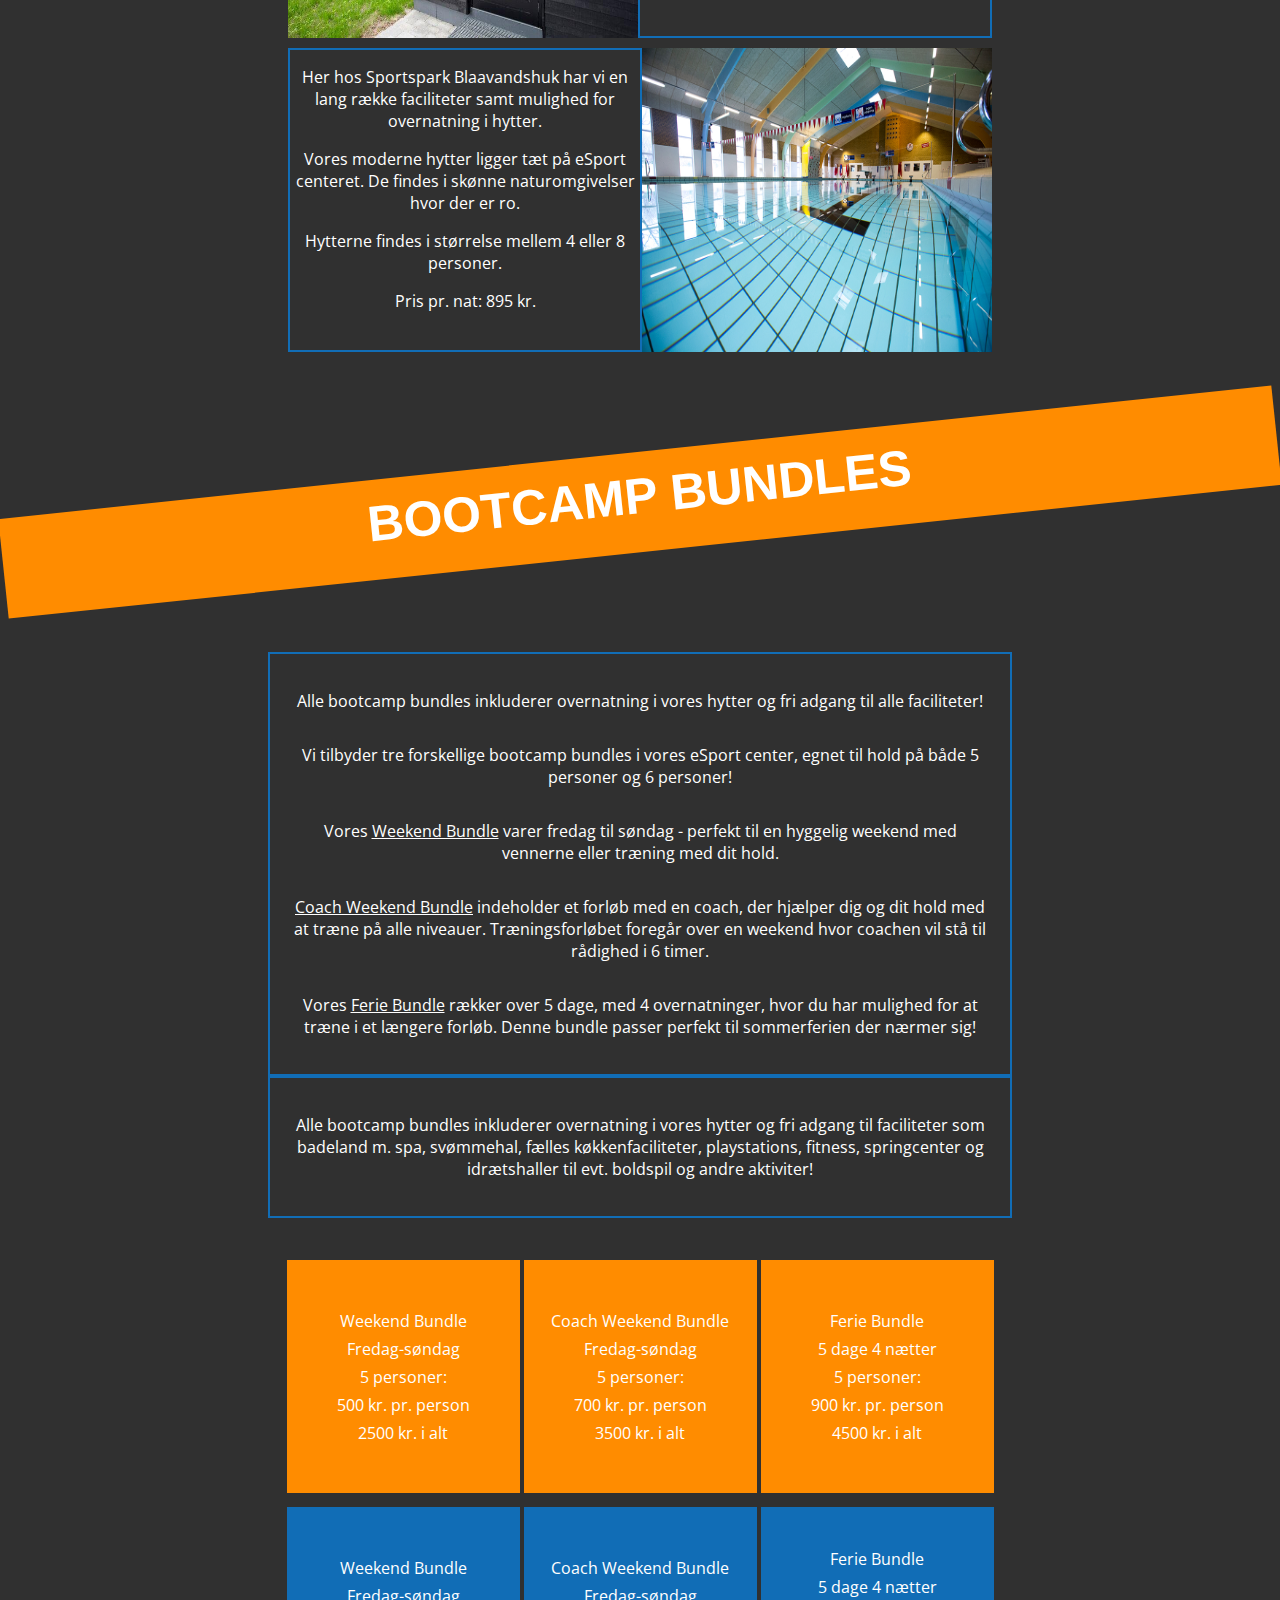
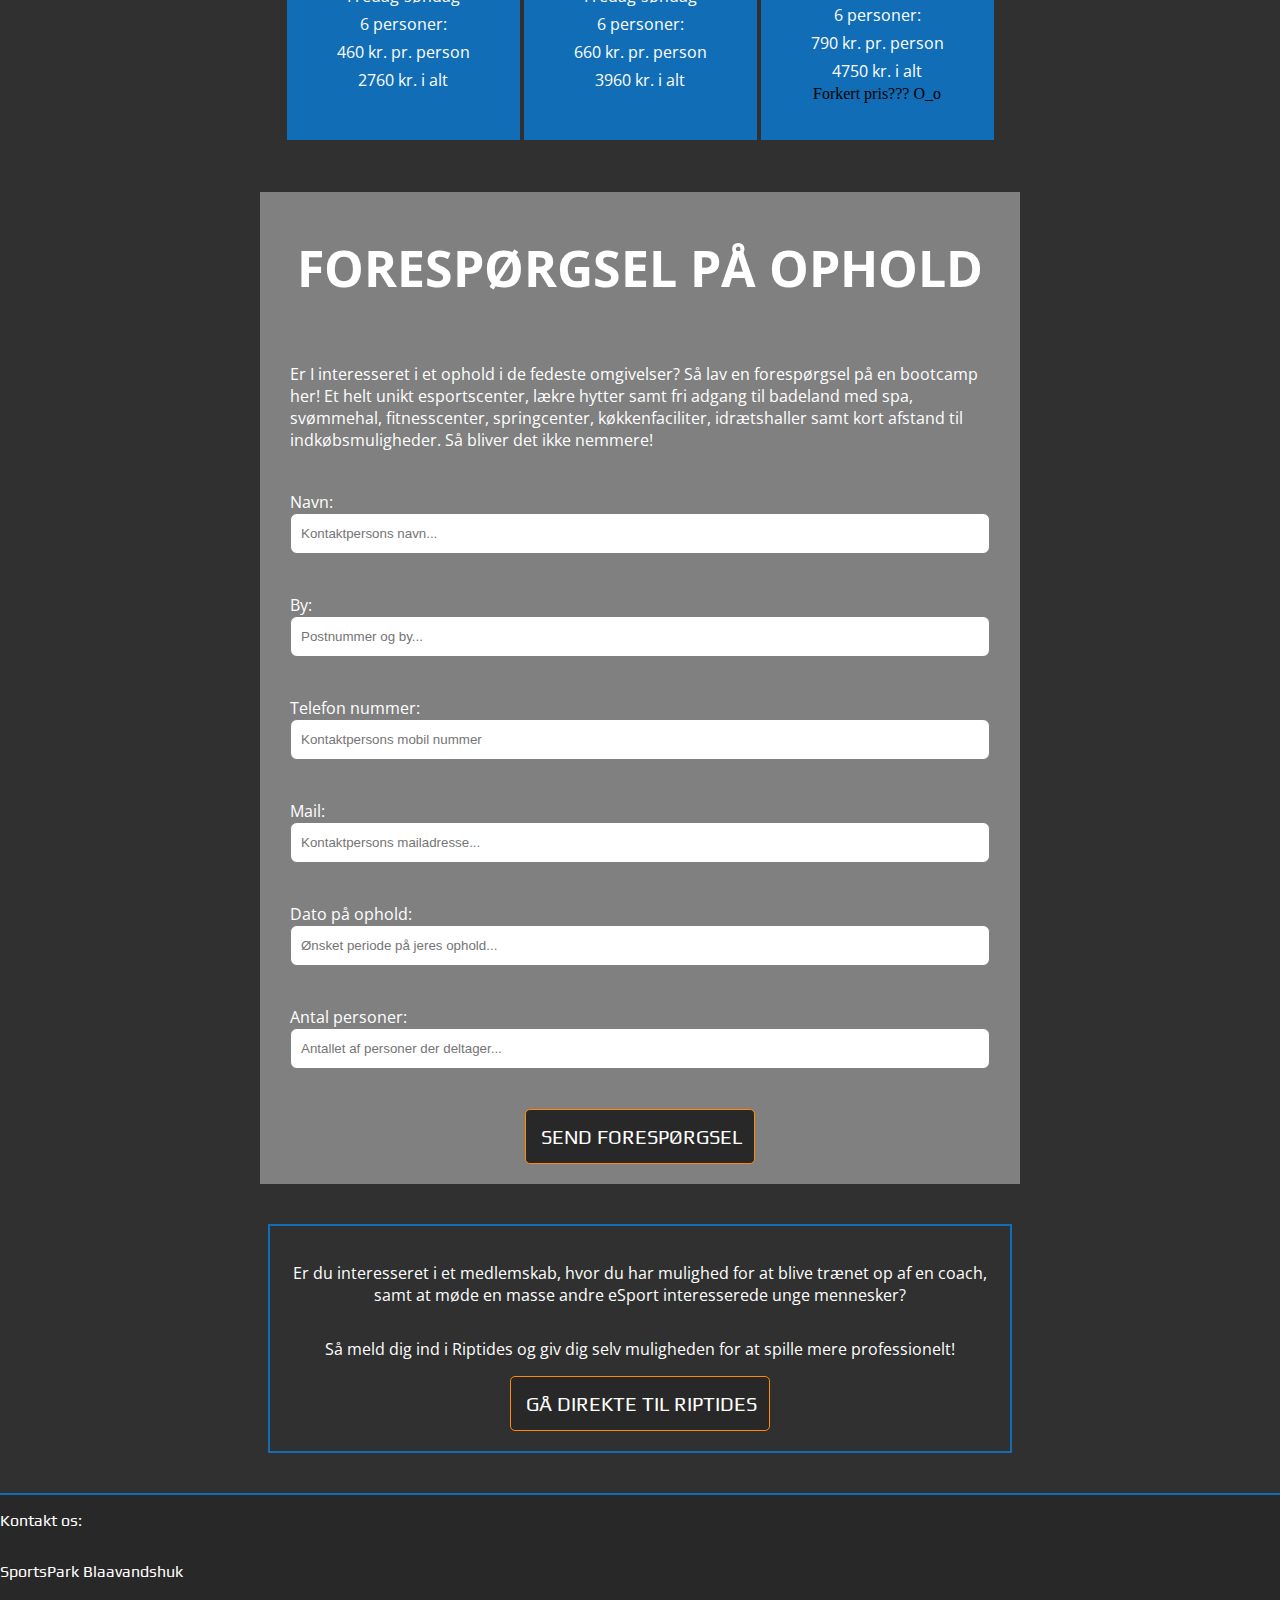
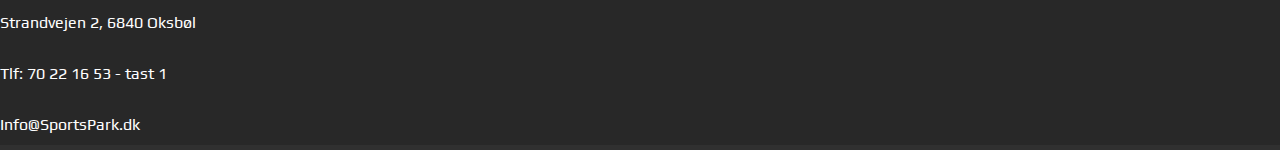
==== commit cddf26bc: "deleted one meta tag" ====
--- a/index.html
+++ b/index.html
@@ -5,7 +5,6 @@
     <meta name="viewport" content="width=device-width, initial-scale=1.0">
     <title>Sportspark Blaavandshuk eSport center og bootcamp</title>
     <meta name="description" content="Sportspark Blaavandshuk eSports center i Jylland, Oksbøl findes i gode natur omgivelser tæt på havet, hvor du også har adgang til det bedste gamer udstyr. Kom med på bootcamp hos Sportspark Blaavandshuk, som medfølger fri adgang til alle vores faciliteter.">
-    <meta name="viewport" content="width=device-width, initial-scale=1.0">
     <link rel="stylesheet" href="assets/css/style.css">
     <link href="https://fonts.googleapis.com/css?family=Open+Sans|Play" rel="stylesheet">
 
@@ -344,8 +343,9 @@
         </p>
           <p>5 dage 4 nætter</p>
           <p>6 personer:</p>
-          <p>860 kr. pr. person</p>
-          <p>5160 kr. i alt</p>
+          <p>790 kr. pr. person</p>
+          <p>4750 kr. i alt</p>
+          Forkert pris??? O_o
       </div>
     </div>
   </div>
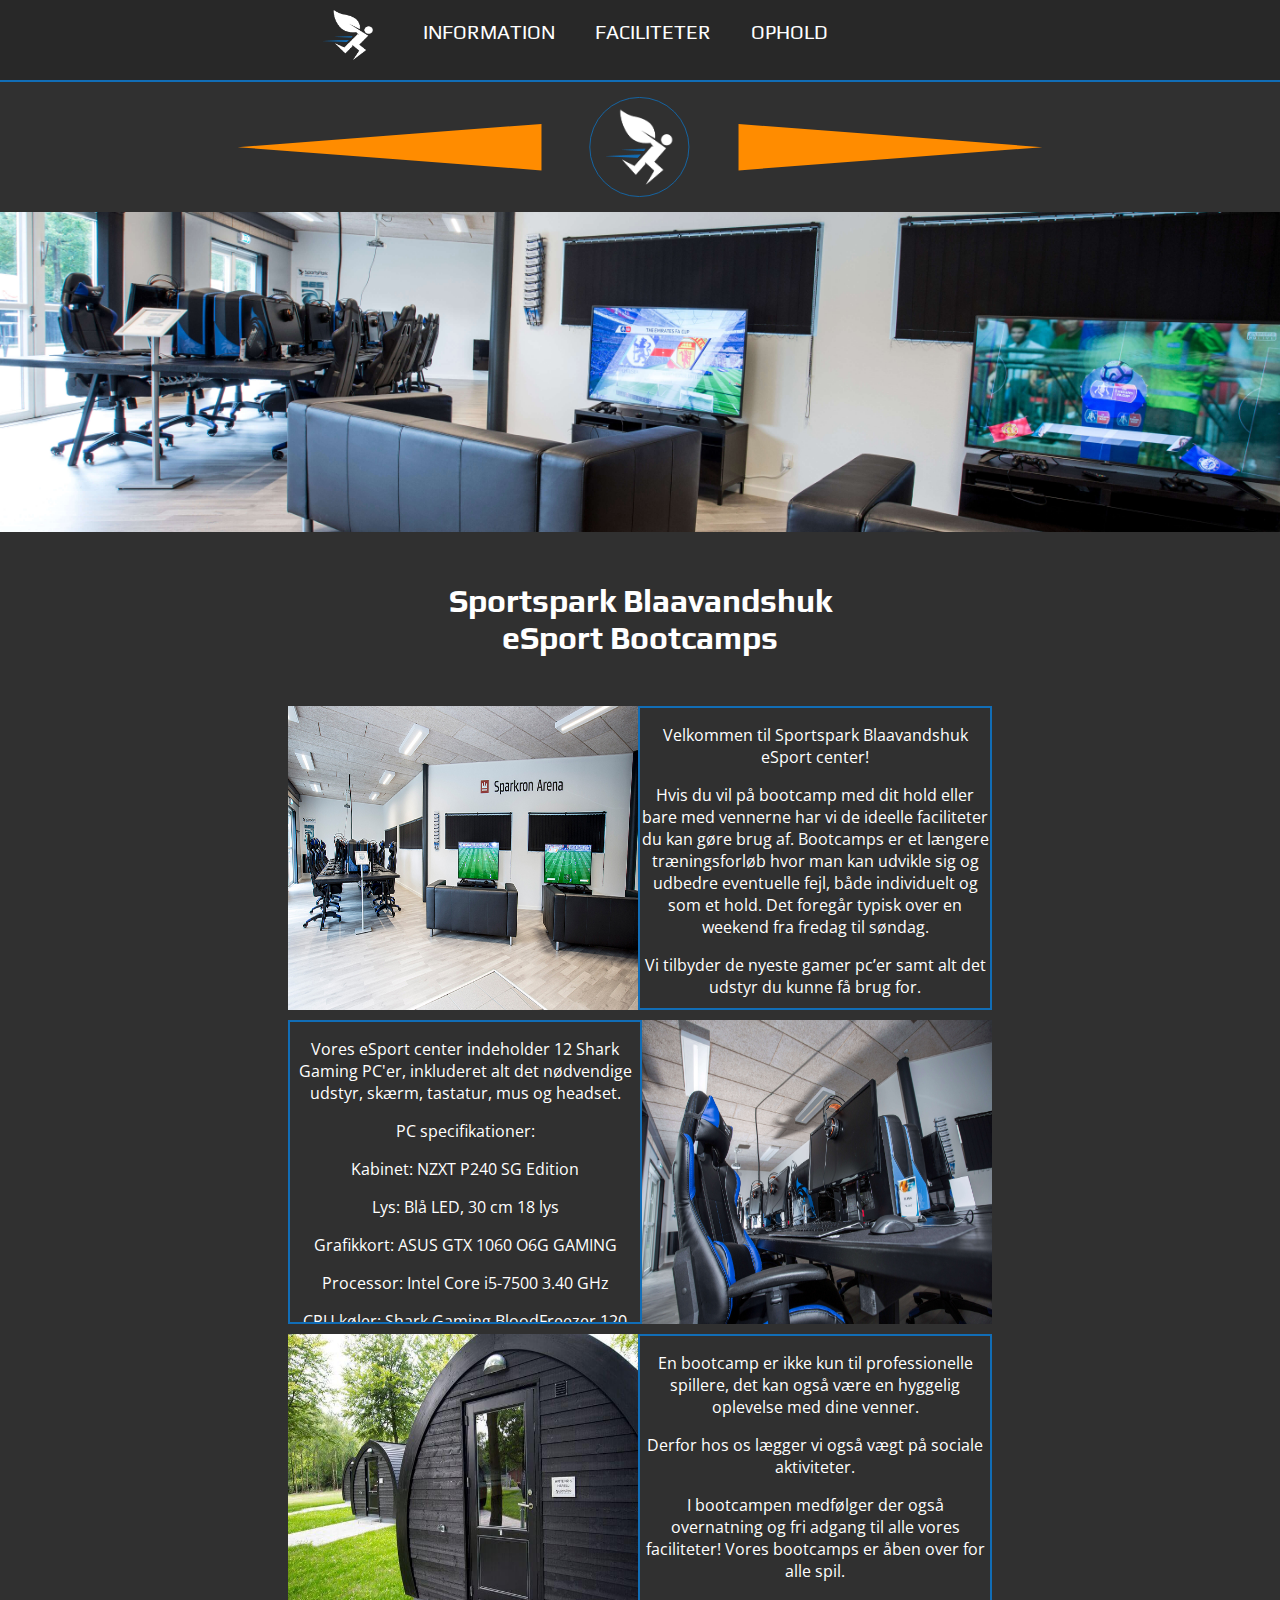
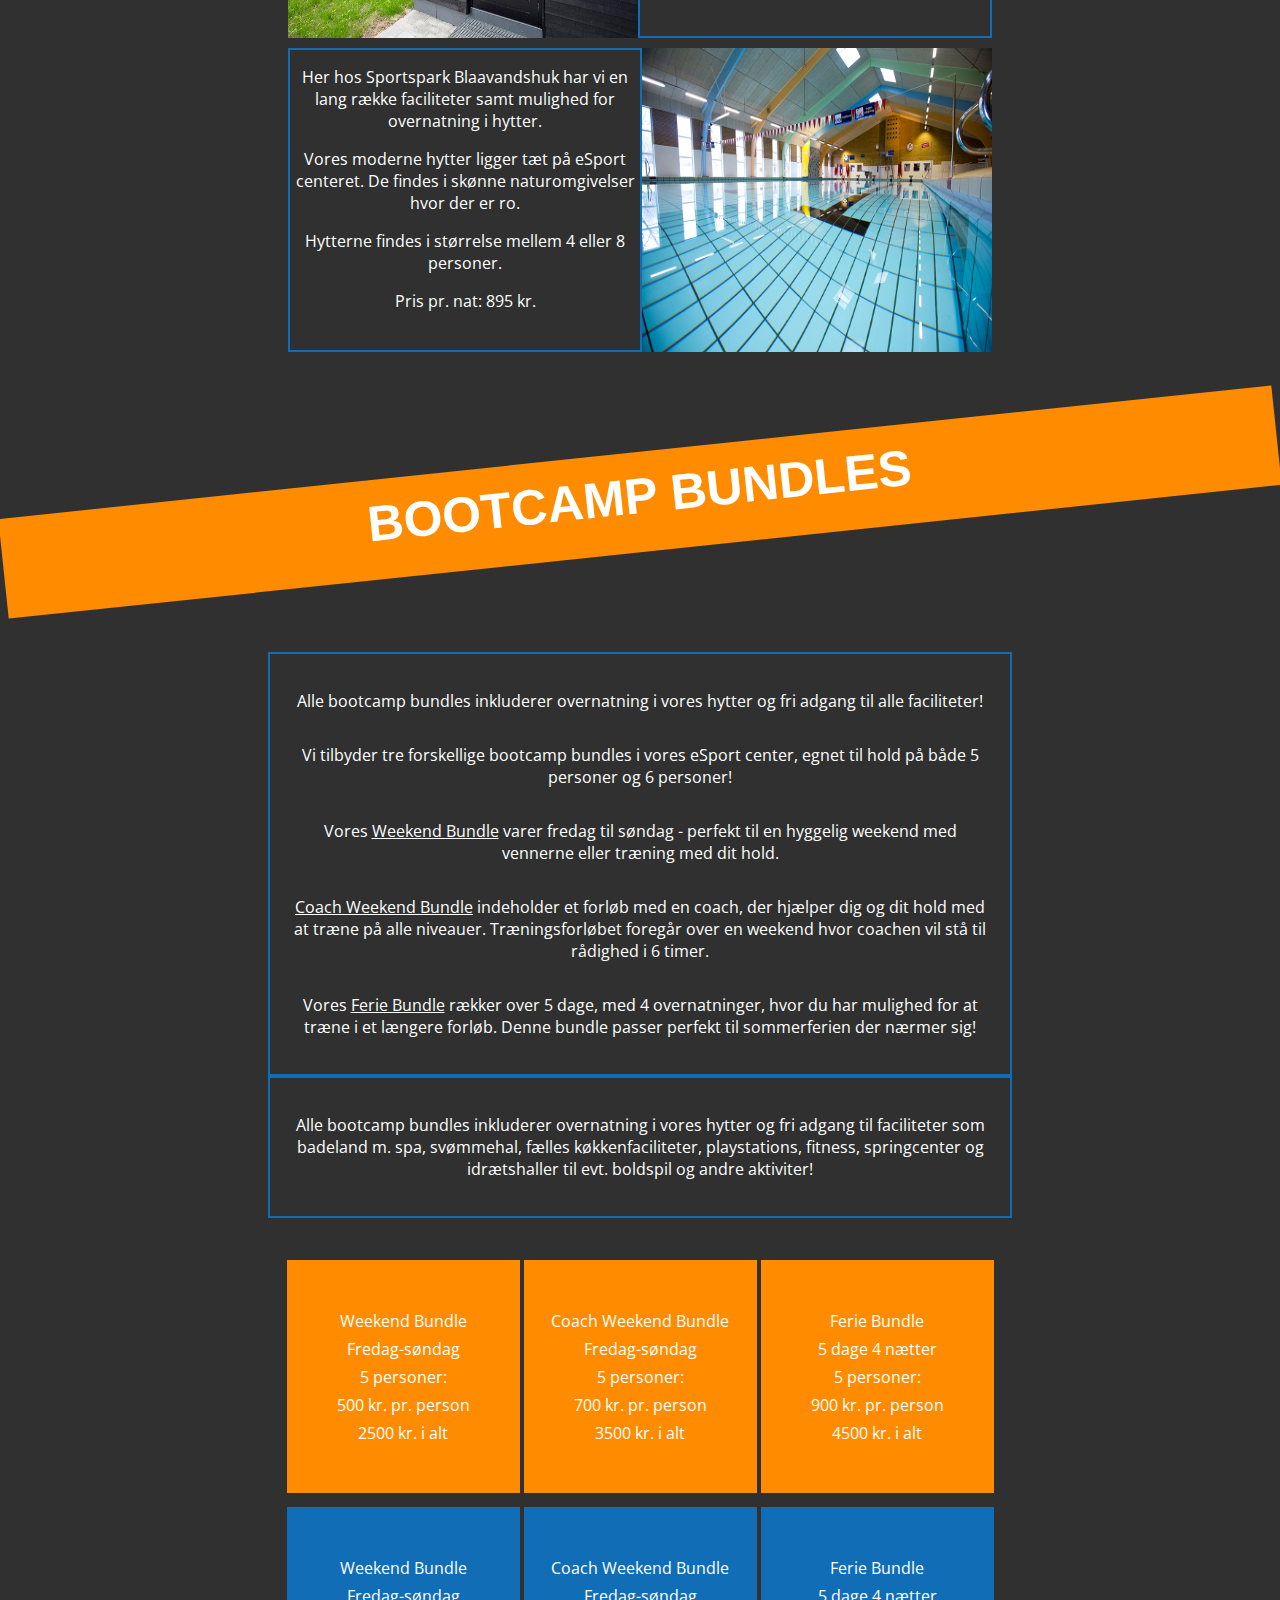
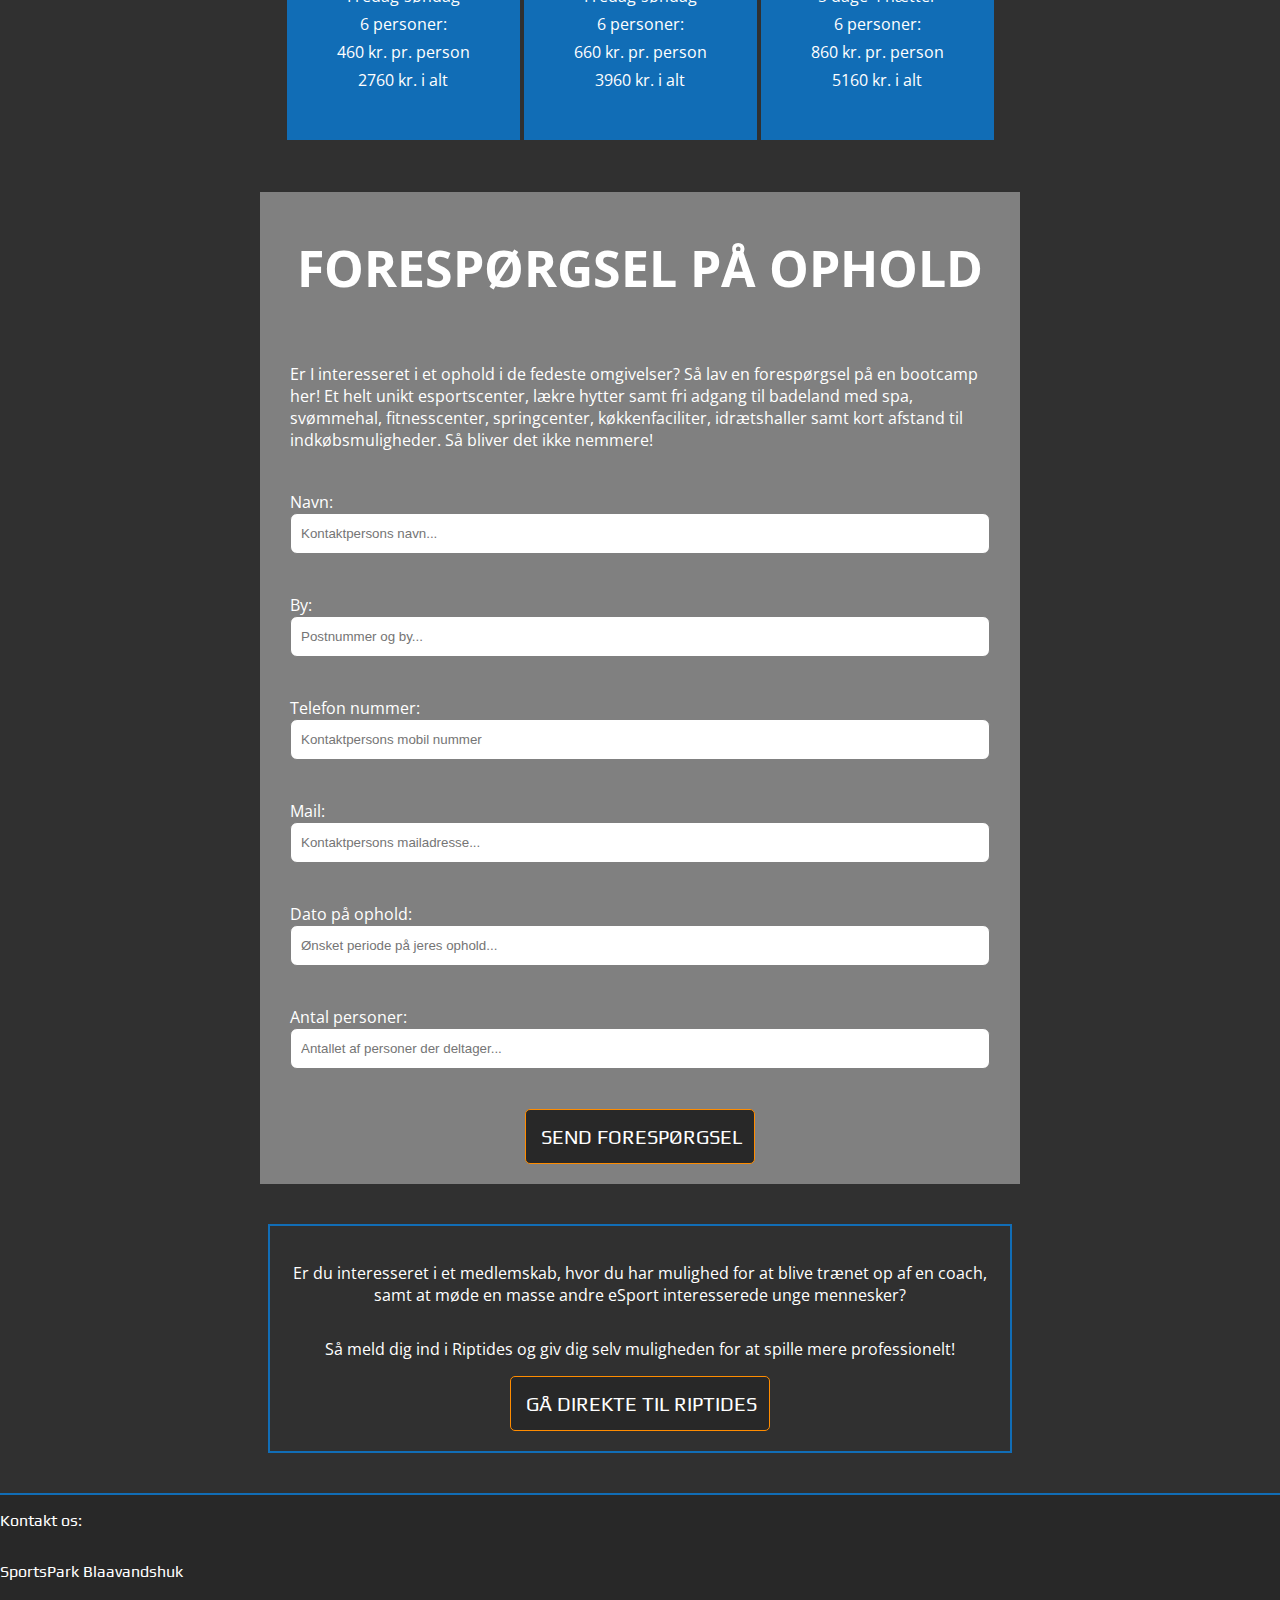
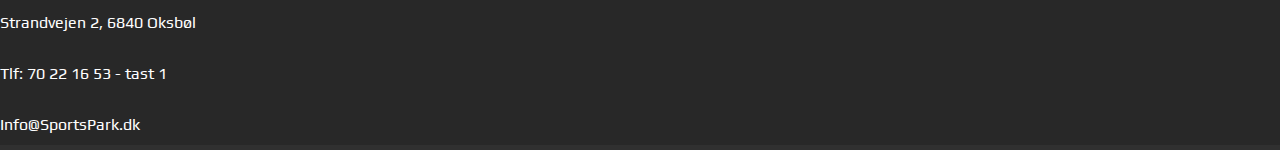
==== commit d01bae71: "Merge branch 'master' of https://github.com/TitanTania/esport" ====
--- a/index.html
+++ b/index.html
@@ -343,9 +343,8 @@
         </p>
           <p>5 dage 4 nætter</p>
           <p>6 personer:</p>
-          <p>790 kr. pr. person</p>
-          <p>4750 kr. i alt</p>
-          Forkert pris??? O_o
+          <p>860 kr. pr. person</p>
+          <p>5160 kr. i alt</p>
       </div>
     </div>
   </div>
